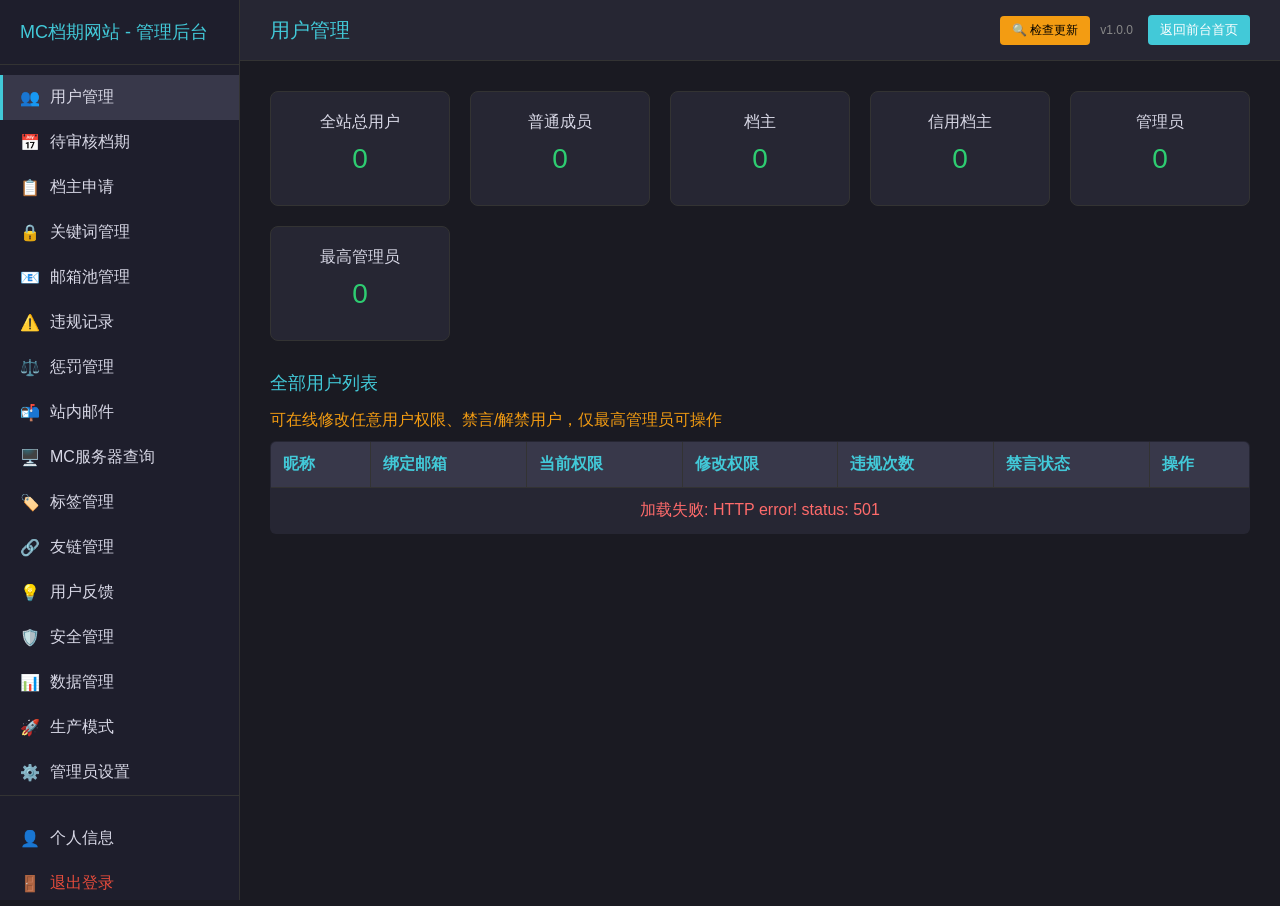
==== templates/admin.html @ 5138253c "fix: 在confirm之前构建FormData避免文件丢失" ====
<!DOCTYPE html>
<html lang="zh-CN">
<head>
    <meta charset="UTF-8">
    <title>网站管理后台</title>
    <meta name="viewport" content="width=device-width, initial-scale=1.0">
    <style>
        :root {
            --bg-primary: #1A1A22;
            --bg-secondary: #1E1E2C;
            --bg-card: #262633;
            --bg-tertiary: #38384A;
            --text-primary: #D8D8E6;
            --text-secondary: #888;
            --accent: #42C9D8;
            --border: #333;
            --border-light: #444;
            --success: #2ECC71;
            --danger: #e74c3c;
            --warning: #f39c12;
        }
        
        *{margin:0;padding:0;box-sizing:border-box;font-family:"Microsoft YaHei",sans-serif}
        body{background:var(--bg-primary);color:var(--text-primary);display:flex;height:100vh;overflow:hidden}
        
        body.light-mode {
            --bg-primary: #F8FAFC;
            --bg-secondary: #FFFFFF;
            --bg-card: #FFFFFF;
            --bg-tertiary: #F1F5F9;
            --text-primary: #1E293B;
            --text-secondary: #64748B;
            --accent: #3B82F6;
            --border: #E2E8F0;
            --border-light: #CBD5E1;
            --success: #22C55E;
            --danger: #EF4444;
            --warning: #F59E0B;
        }
        
        /* 左侧导航栏 */
        .sidebar{
            width:240px;
            background:var(--bg-secondary);
            padding:20px 0;
            display:flex;
            flex-direction:column;
            border-right:1px solid var(--border);
        }
        .sidebar-title{
            font-size:18px;color:var(--accent);padding:0 20px 20px;border-bottom:1px solid var(--border);margin-bottom:10px
        }
        .nav-item{
            padding:12px 20px;
            cursor:pointer;
            display:flex;
            align-items:center;
            gap:10px;
            transition:background 0.3s;
            color:var(--text-primary)
        }
        .nav-item:hover{background:var(--bg-tertiary)}
        .nav-item.active{background:var(--bg-tertiary);border-left:3px solid var(--accent);padding-left:17px}
        .nav-icon{width:20px;text-align:center;font-size:16px}
        
        /* 右侧内容区 */
        .main-content{flex:1;display:flex;flex-direction:column;overflow:hidden}
        .header{
            padding:15px 30px;
            background:var(--bg-card);
            display:flex;
            justify-content:space-between;
            align-items:center;
            border-bottom:1px solid var(--border)
        }
        .header-title{font-size:20px;color:var(--accent)}
        .back-btn{background:var(--accent);border:none;padding:6px 12px;border-radius:4px;color:#fff;cursor:pointer}
        
        /* 内容区域 */
        .content-area{flex:1;padding:30px;overflow-y:auto}
        
        /* 统计卡片 */
        .stat-box{display:flex;gap:20px;margin-bottom:30px;flex-wrap:wrap}
        .stat-card{background:var(--bg-card);padding:20px;border-radius:8px;min-width:180px;text-align:center;border:1px solid var(--border)}
        .stat-num{font-size:28px;color:var(--success);margin:10px 0}
        .stat-desc{font-size:14px;color:var(--text-secondary)}
        
        /* 通用样式 */
        .section{display:none;margin-bottom:40px}
        .section.active{display:block}
        .list-title{font-size:18px;margin-bottom:15px;color:var(--accent)}
        table{width:100%;border-collapse:collapse;background:var(--bg-card);border-radius:6px;overflow:hidden;border:1px solid var(--border)}
        th,td{border:1px solid var(--border);padding:12px;text-align:left}
        th{background:var(--bg-tertiary);color:var(--accent)}
        td{color:var(--text-primary)}
        select{background:var(--bg-tertiary);color:var(--text-primary);border:1px solid var(--border);padding:4px;border-radius:3px}
        .tip{color:var(--warning);margin:10px 0}
        
        /* 按钮样式 */
        .btn-delete{background:var(--danger);border:none;color:#fff;padding:5px 10px;border-radius:4px;cursor:pointer;margin-left:5px}
        .btn-edit-pwd{background:#3B82F6;border:none;color:#fff;padding:5px 10px;border-radius:4px;cursor:pointer;margin-left:5px}
        .btn-approve{background:var(--success);border:none;color:#fff;padding:5px 10px;border-radius:4px;cursor:pointer;margin-left:5px}
        .btn-reject{background:var(--danger);border:none;color:#fff;padding:5px 10px;border-radius:4px;cursor:pointer;margin-left:5px}
        
        /* 模态框 */
        .modal{display:none;position:fixed;top:0;left:0;width:100%;height:100%;background:rgba(0,0,0,0.5);justify-content:center;align-items:center;z-index:1000;overflow-y:auto}
        .modal-content{background:var(--bg-card);padding:25px;border-radius:8px;min-width:350px;max-height:85vh;overflow-y:auto;position:relative;border:1px solid var(--border);margin:auto}
        .modal-close-btn{position:absolute;top:10px;right:15px;background:none;border:none;color:var(--text-secondary);font-size:24px;cursor:pointer;line-height:1;padding:0;width:30px;height:30px;display:flex;align-items:center;justify-content:center}
        .modal-close-btn:hover{color:var(--text-primary)}
        .modal-title{font-size:18px;color:var(--accent);margin-bottom:15px}
        .modal-input{width:100%;padding:8px;margin:10px 0;background:var(--bg-tertiary);border:1px solid var(--border);border-radius:4px;color:var(--text-primary)}
        .modal-btns{display:flex;gap:10px;margin-top:15px;justify-content:flex-end}
        .modal-btn-ok{background:var(--accent);border:none;padding:8px 16px;border-radius:4px;cursor:pointer;color:#fff}
        .modal-btn-cancel{background:var(--bg-tertiary);border:none;padding:8px 16px;border-radius:4px;cursor:pointer;color:var(--text-primary)}
        
        /* 关键词搜索和分页 */
        .keyword-controls{display:flex;gap:10px;margin-bottom:15px;flex-wrap:wrap}
        .keyword-search{flex:1;min-width:200px;padding:8px;background:var(--bg-tertiary);border:1px solid var(--border);border-radius:4px;color:var(--text-primary)}
        .keyword-add{background:var(--success);border:none;padding:8px 20px;border-radius:4px;cursor:pointer;font-weight:bold;color:#fff}
        .keyword-import{background:#3498db;border:none;padding:8px 20px;border-radius:4px;cursor:pointer;font-weight:bold;color:#fff}
        .pagination{display:flex;gap:10px;margin-top:15px;justify-content:center;align-items:center}
        .page-btn{background:var(--bg-tertiary);border:1px solid var(--border);color:var(--text-primary);padding:5px 12px;border-radius:4px;cursor:pointer}
        .page-btn:hover{background:var(--border-light)}
        .page-btn.active{background:var(--accent);color:#fff}
        .page-btn:disabled{opacity:0.5;cursor:not-allowed}
        
        /* 管理员设置 */
        .config-form{display:flex;flex-direction:column;gap:15px;max-width:500px}
        .config-form label{color:var(--text-secondary)}
        .config-form input{padding:8px;background:var(--bg-tertiary);border:1px solid var(--border);border-radius:4px;color:var(--text-primary)}
        .config-btns{display:flex;gap:10px;margin-top:10px}
        .config-btns button{background:var(--accent);border:none;padding:10px 25px;border-radius:4px;cursor:pointer;font-weight:bold;color:#fff}
        .config-btns button:last-child{background:var(--bg-tertiary);color:var(--text-primary)}
        
        /* 开关样式 */
        .switch{position:relative;display:inline-block;width:50px;height:26px}
        .switch input{opacity:0;width:0;height:0}
        .switch-slider{position:absolute;cursor:pointer;top:0;left:0;right:0;bottom:0;background:#666;border-radius:26px;transition:.3s}
        .switch-slider:before{position:absolute;content:"";height:20px;width:20px;left:3px;bottom:3px;background:#fff;border-radius:50%;transition:.3s}
        .switch input:checked + .switch-slider{background:#42C9D8}
        .switch input:checked + .switch-slider:before{transform:translateX(24px)}
        
        /* 邮箱池管理 */
        .email-controls{margin-bottom:15px}
        .email-add{background:#2ECC71;border:none;padding:10px 25px;border-radius:4px;cursor:pointer;font-weight:bold}
        .test-section{margin-top:20px;padding:15px;background:#2A2A3A;border-radius:6px}
        .test-section h4{margin-bottom:10px;color:#42C9D8}
        .test-controls{display:flex;gap:10px;flex-wrap:wrap;align-items:center}
        .test-controls input{flex:1;min-width:250px;padding:8px;background:#333;border:1px solid #555;border-radius:4px;color:#fff}
        .test-controls select{padding:8px;background:#333;border:1px solid #555;border-radius:4px;color:#fff}
        .test-controls button{background:#42C9D8;border:none;padding:8px 20px;border-radius:4px;cursor:pointer;font-weight:bold}
    </style>
</head>
<body>
    <!-- 左侧导航 -->
    <div class="sidebar">
        <div class="sidebar-title">MC档期网站 - 管理后台</div>
        
        <div class="nav-item active" data-section="users" onclick="showSection('users')">
            <span class="nav-icon">👥</span> 用户管理
        </div>
        
        <div class="nav-item" data-section="schedules" onclick="showSection('schedules')">
            <span class="nav-icon">📅</span> 待审核档期
        </div>
        
        <div class="nav-item" data-section="applications" onclick="showSection('applications')">
            <span class="nav-icon">📋</span> 档主申请
        </div>
        
        <div class="nav-item" data-section="keywords" onclick="showSection('keywords')">
            <span class="nav-icon">🔒</span> 关键词管理
        </div>
        
        <div class="nav-item" data-section="email" onclick="showSection('email')">
            <span class="nav-icon">📧</span> 邮箱池管理
        </div>
        
        <div class="nav-item" data-section="violations" onclick="showSection('violations')">
            <span class="nav-icon">⚠️</span> 违规记录
        </div>
        
        <div class="nav-item" data-section="penalties" onclick="showSection('penalties')">
            <span class="nav-icon">⚖️</span> 惩罚管理
        </div>
        
        <div class="nav-item" data-section="inbox" onclick="showSection('inbox')">
            <span class="nav-icon">📬</span> 站内邮件
        </div>
        
        <div class="nav-item" data-section="mcserver" onclick="showSection('mcserver')">
            <span class="nav-icon">🖥️</span> MC服务器查询
        </div>
        
        <div class="nav-item" data-section="tags" onclick="showSection('tags')">
            <span class="nav-icon">🏷️</span> 标签管理
        </div>
        
        <div class="nav-item" data-section="friendLinks" onclick="showSection('friendLinks')">
            <span class="nav-icon">🔗</span> 友链管理
        </div>
        
        <div class="nav-item" data-section="feedback" onclick="showSection('feedback')">
            <span class="nav-icon">💡</span> 用户反馈
        </div>
        
        <div class="nav-item" data-section="security" onclick="showSection('security')">
            <span class="nav-icon">🛡️</span> 安全管理
        </div>
        
        <div class="nav-item" data-section="data" onclick="showSection('data')">
            <span class="nav-icon">📊</span> 数据管理
        </div>
        
        <div class="nav-item" data-section="production" onclick="showSection('production')">
            <span class="nav-icon">🚀</span> 生产模式
        </div>
        
        <div class="nav-item" data-section="settings" onclick="showSection('settings')">
            <span class="nav-icon">⚙️</span> 管理员设置
        </div>
        
        <div style="margin-top:auto;padding-top:20px;border-top:1px solid #333;">
            <div class="nav-item" data-section="profile" onclick="showSection('profile')">
                <span class="nav-icon">👤</span> 个人信息
            </div>
            <div class="nav-item" onclick="logout()" style="color:#E74C3C;">
                <span class="nav-icon">🚪</span> 退出登录
            </div>
        </div>
    </div>
    
    <!-- 右侧内容 -->
    <div class="main-content">
        <div class="header">
            <div class="header-title" id="sectionTitle">用户管理</div>
            <div style="display:flex;align-items:center;gap:15px;">
                <!-- 更新检查 -->
                <div style="display:flex;align-items:center;gap:10px;">
                    <button onclick="checkUpdate()" id="checkUpdateBtn" style="background:#F39C12;color:#000;border:none;padding:6px 12px;border-radius:4px;cursor:pointer;font-size:12px;">🔍 检查更新</button>
                    <span id="versionInfo" style="font-size:12px;color:#888;">v1.0.0</span>
                    <span id="updateBadge" style="display:none;background:#E74C3C;color:#fff;padding:2px 6px;border-radius:4px;font-size:11px;">有更新</span>
                </div>
                <button class="back-btn" onclick="window.open('/','_self')">返回前台首页</button>
            </div>
        </div>
        
        <div class="content-area">
            <!-- 用户管理 -->
            <div class="section active" id="section-users">
                <div class="stat-box">
                    <div class="stat-card">
                        <div>全站总用户</div>
                        <div class="stat-num" id="totalUser">0</div>
                    </div>
                    <div class="stat-card">
                        <div>普通成员</div>
                        <div class="stat-num" id="normalUser">0</div>
                    </div>
                    <div class="stat-card">
                        <div>档主</div>
                        <div class="stat-num" id="opUser">0</div>
                    </div>
                    <div class="stat-card">
                        <div>信用档主</div>
                        <div class="stat-num" id="trustedOpUser">0</div>
                    </div>
                    <div class="stat-card">
                        <div>管理员</div>
                        <div class="stat-num" id="adminUser">0</div>
                    </div>
                    <div class="stat-card">
                        <div>最高管理员</div>
                        <div class="stat-num" id="superAdminUser">0</div>
                    </div>
                </div>
                
                <div class="list-title">全部用户列表</div>
                <p class="tip">可在线修改任意用户权限、禁言/解禁用户，仅最高管理员可操作</p>
                <table>
                    <thead>
                        <tr>
                            <th>昵称</th>
                            <th>绑定邮箱</th>
                            <th>当前权限</th>
                            <th>修改权限</th>
                            <th>违规次数</th>
                            <th>禁言状态</th>
                            <th>操作</th>
                        </tr>
                    </thead>
                    <tbody id="userTableBody">
                        <tr><td colspan="7" style="text-align:center">加载中...</td></tr>
                    </tbody>
                </table>
            </div>
            
            <!-- 待审核档期 -->
            <div class="section" id="section-schedules">
                <div class="list-title">待审核档期</div>
                <p class="tip">审核档主提交的档期，批准后显示在首页</p>
                <table>
                    <thead>
                        <tr>
                            <th>日期</th>
                            <th>时间</th>
                            <th>服务器</th>
                            <th>IP</th>
                            <th>联系方式</th>
                            <th>创建者</th>
                            <th>操作</th>
                        </tr>
                    </thead>
                    <tbody id="pendingTableBody">
                        <tr><td colspan="7" style="text-align:center">加载中...</td></tr>
                    </tbody>
                </table>
            </div>
            
            <!-- 档主申请 -->
            <div class="section" id="section-applications">
                <div class="list-title">待审核档主申请</div>
                <p class="tip">审核玩家成为档主的申请，批准后获得新增档期权限</p>
                <table>
                    <thead>
                        <tr>
                            <th>玩家ID</th>
                            <th>服务器IP</th>
                            <th>QQ群</th>
                            <th>申请时间</th>
                            <th>操作</th>
                        </tr>
                    </thead>
                    <tbody id="pendingOpApplicationsBody">
                        <tr><td colspan="5" style="text-align:center">加载中...</td></tr>
                    </tbody>
                </table>
            </div>
            
            <!-- 关键词管理 -->
            <div class="section" id="section-keywords">
                <div class="list-title">关键词管理</div>
                <p class="tip">管理评论区敏感词。添加后，包含敏感词的评论将被禁止发布。</p>
                <div class="keyword-controls">
                    <input type="text" id="keywordSearch" placeholder="搜索关键词..." class="keyword-search" oninput="filterKeywords()">
                    <input type="text" id="newKeyword" placeholder="输入新关键词" style="padding:8px;background:#333;border:1px solid #555;border-radius:4px;color:#fff">
                    <button onclick="addKeyword()" class="keyword-add">添加关键词</button>
                    <button onclick="openImportModal()" class="keyword-import">导入TXT</button>
                </div>
                <table>
                    <thead>
                        <tr>
                            <th>ID</th>
                            <th>关键词</th>
                            <th>操作</th>
                        </tr>
                    </thead>
                    <tbody id="keywordTableBody">
                        <tr><td colspan="3" style="text-align:center">加载中...</td></tr>
                    </tbody>
                </table>
                <div class="pagination" id="keywordPagination"></div>
            </div>
            
            <!-- 邮箱池管理 -->
            <div class="section" id="section-email">
                <div class="list-title">邮箱池管理</div>
                <p class="tip">管理邮件发送邮箱，查看发送统计，测试邮箱功能。修改配置后需要重启服务器生效！</p>
                
                <div class="email-controls">
                    <button onclick="openAddEmailModal()" class="email-add">+ 添加新邮箱</button>
                </div>
                
                <table>
                    <thead>
                        <tr>
                            <th>排序</th>
                            <th>邮箱名称</th>
                            <th>邮箱地址</th>
                            <th>SMTP服务器</th>
                            <th>每日限制</th>
                            <th>今日已发送</th>
                            <th>操作</th>
                        </tr>
                    </thead>
                    <tbody id="emailPoolBody">
                        <tr><td colspan="7" style="text-align:center">加载中...</td></tr>
                    </tbody>
                </table>
                
                <div class="test-section">
                    <h4>发送测试邮件</h4>
                    <div class="test-controls">
                        <input type="email" id="testEmail" placeholder="请输入接收测试邮件的邮箱">
                        <select id="testEmailIndex">
                            <option value="0">主邮箱</option>
                            <option value="1">副邮箱</option>
                        </select>
                        <button onclick="sendTestEmail()">发送测试</button>
                    </div>
                    <p id="testEmailResult" style="margin-top:10px;font-size:14px;"></p>
                </div>
            </div>
            
            <!-- 站内邮件管理 -->
            <div class="section" id="section-inbox">
                <div class="list-title">📬 站内邮件管理</div>
                <p class="tip">发送站内邮件通知给用户（不消耗站外邮箱额度）</p>
                
                <div style="background:var(--bg-card);padding:25px;border-radius:12px;margin-bottom:25px;">
                    <h4 style="color:var(--accent);margin-bottom:20px;font-size:16px;">发送站内邮件</h4>
                    <div class="form-group" style="margin-bottom:18px;">
                        <label style="margin-bottom:8px;display:block;">目标邮箱</label>
                        <input type="email" id="inboxTargetEmail" placeholder="输入用户注册邮箱" style="width:100%;padding:12px;background:var(--bg-tertiary);border:1px solid var(--border);color:var(--text-primary);border-radius:8px;font-size:14px;">
                    </div>
                    <div class="form-group" style="margin-bottom:18px;">
                        <label style="margin-bottom:8px;display:block;">邮件类型</label>
                        <select id="inboxMsgType" style="width:100%;padding:12px;background:var(--bg-tertiary);border:1px solid var(--border);color:var(--text-primary);border-radius:8px;font-size:14px;">
                            <option value="system">系统通知</option>
                            <option value="notice">公告</option>
                            <option value="warning">警告</option>
                            <option value="mute">禁言通知</option>
                            <option value="unmute">解除禁言</option>
                        </select>
                    </div>
                    <div class="form-group" style="margin-bottom:18px;">
                        <label style="margin-bottom:8px;display:block;">邮件标题</label>
                        <input type="text" id="inboxTitle" placeholder="输入邮件标题" style="width:100%;padding:12px;background:var(--bg-tertiary);border:1px solid var(--border);color:var(--text-primary);border-radius:8px;font-size:14px;">
                    </div>
                    <div class="form-group" style="margin-bottom:20px;">
                        <label style="margin-bottom:8px;display:block;">邮件内容</label>
                        <textarea id="inboxContent" rows="6" placeholder="输入邮件内容" style="width:100%;padding:12px;background:var(--bg-tertiary);border:1px solid var(--border);color:var(--text-primary);border-radius:8px;resize:vertical;font-size:14px;line-height:1.6;"></textarea>
                    </div>
                    <button onclick="sendInboxMessage()" style="background:#9B59B6;border:none;padding:12px 30px;border-radius:8px;color:#fff;cursor:pointer;font-weight:500;font-size:14px;transition:all 0.2s;">发送站内邮件</button>
                    <p id="inboxResult" style="margin-top:15px;font-size:14px;"></p>
                </div>
                
                <div style="background:var(--bg-card);padding:25px;border-radius:12px;">
                    <h4 style="color:var(--accent);margin-bottom:20px;font-size:16px;">广播发送</h4>
                    <p class="tip" style="margin-bottom:20px;">向所有用户或指定角色发送站内邮件</p>
                    <div class="form-group" style="margin-bottom:18px;">
                        <label style="margin-bottom:8px;display:block;">目标群体</label>
                        <select id="inboxBroadcastRole" style="width:100%;padding:12px;background:var(--bg-tertiary);border:1px solid var(--border);color:var(--text-primary);border-radius:8px;font-size:14px;">
                            <option value="">全部用户</option>
                            <option value="0">普通成员</option>
                            <option value="1">档主</option>
                            <option value="2">信用档主</option>
                            <option value="3">管理员</option>
                        </select>
                    </div>
                    <div class="form-group" style="margin-bottom:18px;">
                        <label style="margin-bottom:8px;display:block;">广播标题</label>
                        <input type="text" id="inboxBroadcastTitle" placeholder="输入广播标题" style="width:100%;padding:12px;background:var(--bg-tertiary);border:1px solid var(--border);color:var(--text-primary);border-radius:8px;font-size:14px;">
                    </div>
                    <div class="form-group" style="margin-bottom:20px;">
                        <label style="margin-bottom:8px;display:block;">广播内容</label>
                        <textarea id="inboxBroadcastContent" rows="5" placeholder="输入广播内容" style="width:100%;padding:12px;background:var(--bg-tertiary);border:1px solid var(--border);color:var(--text-primary);border-radius:8px;resize:vertical;font-size:14px;line-height:1.6;"></textarea>
                    </div>
                    <button onclick="broadcastInboxMessage()" style="background:#9B59B6;border:none;padding:12px 30px;border-radius:8px;color:#fff;cursor:pointer;font-weight:500;font-size:14px;transition:all 0.2s;">发送广播</button>
                    <p id="inboxBroadcastResult" style="margin-top:15px;font-size:14px;"></p>
                </div>
            </div>
            
            <!-- MC服务器状态查询 -->
            <div class="section" id="section-mcserver">
                <div class="list-title">🖥️ MC服务器状态查询</div>
                <p class="tip">查询MC服务器在线状态（管理员专用）</p>
                
                <div style="background:var(--bg-card);padding:25px;border-radius:12px;margin-bottom:20px;">
                    <div class="form-group" style="margin-bottom:18px;">
                        <label style="margin-bottom:8px;display:block;">服务器地址</label>
                        <input type="text" id="mcServerHost" placeholder="输入服务器IP或域名（支持带端口格式）" style="width:100%;padding:12px;background:var(--bg-tertiary);border:1px solid var(--border);color:var(--text-primary);border-radius:8px;font-size:14px;">
                    </div>
                    <div style="display:flex;gap:15px;margin-top:20px;">
                        <button onclick="checkMcServerStatus()" style="background:#3498DB;border:none;padding:12px 25px;border-radius:8px;color:#fff;cursor:pointer;font-weight:500;font-size:14px;transition:all 0.2s;">查询状态</button>
                        <button onclick="checkMcServerPlayers()" style="background:#9B59B6;border:none;padding:12px 25px;border-radius:8px;color:#fff;cursor:pointer;font-weight:500;font-size:14px;transition:all 0.2s;">查看在线玩家</button>
                    </div>
                    <div id="mcServerResult" style="margin-top:20px;font-size:14px;padding:15px;background:var(--bg-tertiary);border-radius:8px;min-height:80px;"></div>
                </div>
            </div>
            
            <!-- 用户反馈管理 -->
            <div class="section" id="section-feedback">
                <div class="list-title">💡 用户反馈管理</div>
                <p class="tip">查看和处理用户提交的反馈信息</p>
                
                <div class="keyword-controls">
                    <button onclick="loadFeedbackList()" style="background:#42C9D8;border:none;padding:8px 20px;border-radius:4px;">刷新列表</button>
                </div>
                
                <table>
                    <thead>
                        <tr>
                            <th>ID</th>
                            <th>用户昵称</th>
                            <th>反馈类型</th>
                            <th>内容摘要</th>
                            <th>状态</th>
                            <th>提交时间</th>
                            <th>操作</th>
                        </tr>
                    </thead>
                    <tbody id="feedbackTableBody">
                        <tr><td colspan="7" style="text-align:center">加载中...</td></tr>
                    </tbody>
                </table>
                
                <!-- 反馈详情弹窗 -->
                <div class="modal" id="feedbackDetailModal">
                    <div class="modal-content" style="max-width:500px;">
                        <button class="modal-close-btn" onclick="closeModal('feedbackDetailModal')">&times;</button>
                        <h3>反馈详情</h3>
                        <div id="feedbackDetailContent"></div>
                    </div>
                </div>
            </div>
            
            <!-- 数据管理 -->
            <div class="section" id="section-data">
                <!-- 数据库备份 -->
                <div style="margin-bottom:40px;">
                    <div class="list-title">🗄️ 数据库备份</div>
                    <p class="tip">定期备份数据库，防止数据丢失。恢复操作需要最高管理员权限。</p>
                    
                    <div style="background:#2a2a2a;border-radius:8px;padding:20px;margin-bottom:20px;">
                        <div style="display:flex;gap:12px;margin-bottom:20px;">
                            <button onclick="doBackup()" style="background:#2ECC71;color:#000;border:none;padding:10px 24px;border-radius:4px;cursor:pointer;font-size:14px;">📦 一键备份</button>
                            <button onclick="refreshBackupList()" style="background:#42C9D8;border:none;padding:10px 24px;border-radius:4px;cursor:pointer;">🔄 刷新列表</button>
                        </div>
                        
                        <div id="backupMsg" style="margin-bottom:15px;padding:10px;border-radius:4px;display:none;"></div>
                        
                        <table>
                            <thead>
                                <tr>
                                    <th>文件名</th>
                                    <th>大小</th>
                                    <th>创建时间</th>
                                    <th>操作</th>
                                </tr>
                            </thead>
                            <tbody id="backupTableBody">
                                <tr><td colspan="4" style="text-align:center">加载中...</td></tr>
                            </tbody>
                        </table>
                    </div>
                </div>
                
                <!-- 数据导出 -->
                <div style="margin-bottom:40px;">
                    <div class="list-title">📤 数据导出</div>
                    <p class="tip">导出用户或档期数据为CSV格式，便于数据分析和备份。</p>
                    
                    <div style="background:#2a2a2a;border-radius:8px;padding:20px;">
                        <div style="display:flex;gap:12px;">
                            <button onclick="exportUsers()" style="background:#3498DB;color:#fff;border:none;padding:10px 24px;border-radius:4px;cursor:pointer;font-size:14px;">👥 导出用户数据</button>
                            <button onclick="exportSchedules()" style="background:#9B59B6;color:#fff;border:none;padding:10px 24px;border-radius:4px;cursor:pointer;font-size:14px;">📅 导出档期数据</button>
                        </div>
                    </div>
                </div>
                
                <!-- 统计图表 -->
                <div>
                    <div class="list-title">📊 统计数据</div>
                    <p class="tip">可视化展示网站运营数据</p>
                    
                    <!-- 统计卡片 -->
                    <div style="display:grid;grid-template-columns:repeat(auto-fit, minmax(200px, 1fr));gap:15px;margin-bottom:30px;">
                        <div style="background:#2a2a2a;border-radius:8px;padding:20px;text-align:center;">
                            <div style="font-size:32px;font-weight:bold;color:#42C9D8;" id="statUsers">-</div>
                            <div style="color:#888;font-size:13px;">总用户数</div>
                        </div>
                        <div style="background:#2a2a2a;border-radius:8px;padding:20px;text-align:center;">
                            <div style="font-size:32px;font-weight:bold;color:#9B59B6;" id="statOps">-</div>
                            <div style="color:#888;font-size:13px;">档主数</div>
                        </div>
                        <div style="background:#2a2a2a;border-radius:8px;padding:20px;text-align:center;">
                            <div style="font-size:32px;font-weight:bold;color:#2ECC71;" id="statSchedules">-</div>
                            <div style="color:#888;font-size:13px;">总档期数</div>
                        </div>
                        <div style="background:#2a2a2a;border-radius:8px;padding:20px;text-align:center;">
                            <div style="font-size:32px;font-weight:bold;color:#F39C12;" id="statReservations">-</div>
                            <div style="color:#888;font-size:13px;">总预约数</div>
                        </div>
                    </div>
                    
                    <!-- 用户增长图表 -->
                    <div style="background:#2a2a2a;border-radius:8px;padding:20px;margin-bottom:20px;">
                        <h4 style="color:#42C9D8;margin-bottom:15px;">📈 用户增长趋势（近30天）</h4>
                        <div id="userGrowthChart" style="height:200px;"></div>
                    </div>
                    
                    <!-- 档期分布 -->
                    <div style="background:#2a2a2a;border-radius:8px;padding:20px;">
                        <h4 style="color:#42C9D8;margin-bottom:15px;">📅 档期状态分布</h4>
                        <div id="scheduleStatusChart" style="display:flex;gap:10px;flex-wrap:wrap;"></div>
                    </div>
                </div>
            </div>
            
            <div class="section" id="section-settings">
                <div class="list-title">网站信息设置</div>
                <p class="tip">设置网站标题、公告和页脚信息，修改后前台将实时更新显示。</p>
                
                <div class="config-form">
                    <label>网站标题：</label>
                    <input type="text" id="siteTitleInput" placeholder="请输入网站标题">
                    
                    <label>网站公告：</label>
                    <input type="text" id="siteAnnouncementInput" placeholder="请输入网站公告">
                    
                    <label>页脚信息：</label>
                    <input type="text" id="footerTextInput" placeholder="请输入页脚信息">
                    
                    <div class="config-btns">
                        <button onclick="saveSiteConfig()">保存设置</button>
                        <button onclick="loadSiteConfig()">重新加载</button>
                    </div>
                    <p id="siteConfigResult" style="font-size:14px;"></p>
                </div>
                
                <hr style="border:none;border-top:1px solid #444;margin:30px 0">
                
                <div class="list-title">前台显示设置</div>
                <p class="tip">控制前台页面是否显示注册人数统计面板。关闭后前台左侧将不显示统计信息。</p>
                
                <div class="config-form">
                    <div style="display:flex;align-items:center;gap:15px;margin-bottom:15px">
                        <label style="margin:0;font-size:14px">显示注册人数统计：</label>
                        <label class="switch">
                            <input type="checkbox" id="showUserCountSwitch" onchange="toggleUserCount()">
                            <span class="switch-slider"></span>
                        </label>
                        <span id="userCountSwitchLabel" style="font-size:14px;color:#888">已关闭</span>
                    </div>
                    <div style="display:flex;align-items:center;gap:15px;margin-bottom:15px">
                        <label style="margin:0;font-size:14px">显示预约排行榜：</label>
                        <label class="switch">
                            <input type="checkbox" id="showRankingSwitch" onchange="toggleRanking()">
                            <span class="switch-slider"></span>
                        </label>
                        <span id="rankingSwitchLabel" style="font-size:14px;color:#888">已关闭</span>
                    </div>
                    <div style="display:flex;align-items:center;gap:15px;margin-bottom:15px">
                        <label style="margin:0;font-size:14px">显示友链：</label>
                        <label class="switch">
                            <input type="checkbox" id="showFriendLinksSwitch" onchange="toggleFriendLinks()">
                            <span class="switch-slider"></span>
                        </label>
                        <span id="friendLinksSwitchLabel" style="font-size:14px;color:#888">已关闭</span>
                    </div>
                    
                    <hr style="border:none;border-top:1px solid #444;margin:25px 0">
                    
                    <div class="list-title" style="margin-bottom:10px">网站维护模式</div>
                    <p class="tip">开启后，普通用户访问网站将看到维护提示，仅管理员可正常访问。</p>
                    <div style="display:flex;align-items:center;gap:15px;margin-bottom:15px">
                        <label style="margin:0;font-size:14px">开启维护模式：</label>
                        <label class="switch">
                            <input type="checkbox" id="maintenanceModeSwitch" onchange="toggleMaintenanceMode()">
                            <span class="switch-slider"></span>
                        </label>
                        <span id="maintenanceModeLabel" style="font-size:14px;color:#888">已关闭</span>
                    </div>
                    <div style="margin-bottom:15px">
                        <label style="margin:0;font-size:14px;display:block;margin-bottom:8px">维护提示信息：</label>
                        <input type="text" id="maintenanceMessageInput" placeholder="请输入维护提示信息" style="width:100%;padding:8px;background:var(--bg-tertiary);border:1px solid var(--border);border-radius:4px;color:var(--text-primary)">
                    </div>
                    <button onclick="saveMaintenanceMode()" style="background:#2ECC71;border:none;padding:8px 20px;border-radius:4px;color:#fff;cursor:pointer">保存维护设置</button>
                    <p id="maintenanceConfigResult" style="font-size:14px;color:#2ECC71;margin-top:10px"></p>
                </div>
            </div>
            
            <!-- 生产模式设置 -->
            <div class="section" id="section-production">
                <div class="list-title">🚀 生产模式设置</div>
                <p class="tip">开启生产模式后，网站将以生产环境配置运行（需要重启服务器生效）</p>
                <div style="background:var(--bg-card);padding:20px;border-radius:8px;margin-bottom:20px;">
                    <div style="display:flex;align-items:center;gap:15px;margin-bottom:15px">
                        <label style="margin:0;font-size:14px">当前模式：</label>
                        <span id="productionModeLabel" style="font-size:14px;color:#888;font-weight:bold;">加载中...</span>
                    </div>
                    <div style="display:flex;align-items:center;gap:15px;margin-bottom:15px">
                        <label style="margin:0;font-size:14px">启用生产模式：</label>
                        <label class="switch">
                            <input type="checkbox" id="productionModeSwitch" onchange="toggleProductionMode()">
                            <span class="switch-slider"></span>
                        </label>
                        <span id="productionModeStatusLabel" style="font-size:14px;color:#888">已关闭</span>
                    </div>
                    <div style="background:#2a2a4a;padding:12px;border-radius:4px;border-left:3px solid #F39C12;">
                        <p style="margin:0;font-size:13px;color:#ccc;">⚠️ <strong>生产模式说明：</strong></p>
                        <ul style="margin:8px 0 0 20px;font-size:12px;color:#888;">
                            <li>启用HTTPS安全Cookie</li>
                            <li>配置CORS域名白名单</li>
                            <li>启用更严格的错误处理</li>
                            <li>禁用调试信息显示</li>
                        </ul>
                    </div>
                </div>
                <button onclick="saveProductionMode()" style="background:#E74C3C;border:none;padding:8px 20px;border-radius:4px;color:#fff;cursor:pointer">💾 保存并重启服务器</button>
                <p id="productionModeResult" style="font-size:14px;color:#2ECC71;margin-top:10px"></p>
            </div>
            
            <!-- 违规记录 -->
            <div class="section" id="section-violations">
                <div class="list-title">⚠️ 违规记录</div>
                <p class="tip">查看用户违规历史，第一次违规会提醒，第二次警告，第三次及以上会通知管理员</p>
                <div class="keyword-controls" style="margin-bottom:20px;">
                    <input type="text" id="violationUserSearch" placeholder="按用户名筛选..." style="flex:1;padding:10px;border-radius:8px;border:1px solid var(--border);background:var(--bg-tertiary);color:var(--text-primary);font-size:14px;">
                    <button onclick="loadViolations()" style="background:#42C9D8;border:none;padding:10px 20px;border-radius:8px;color:#111;font-weight:500;font-size:14px;">刷新</button>
                    <button onclick="batchDeleteViolations()" style="background:#e74c3c;border:none;padding:10px 20px;border-radius:8px;color:#fff;font-weight:500;font-size:14px;">批量删除</button>
                </div>
                <table style="background:var(--bg-card);border-radius:12px;overflow:hidden;">
                    <thead style="background:#2a2a4a;">
                        <tr>
                            <th style="padding:14px 12px;"><input type="checkbox" id="selectAllViolations" onchange="toggleAllViolations(this)"></th>
                            <th style="padding:14px 12px;">ID</th>
                            <th style="padding:14px 12px;">用户</th>
                            <th style="padding:14px 12px;">违规内容</th>
                            <th style="padding:14px 12px;">违规类型</th>
                            <th style="padding:14px 12px;">违规等级</th>
                            <th style="padding:14px 12px;">采取措施</th>
                            <th style="padding:14px 12px;">创建时间</th>
                            <th style="padding:14px 12px;">操作</th>
                        </tr>
                    </thead>
                    <tbody id="violationsTableBody">
                        <tr><td colspan="9" style="text-align:center;padding:30px;color:#888;">加载中...</td></tr>
                    </tbody>
                </table>
            </div>
            
            <!-- 惩罚管理 -->
            <div class="section" id="section-penalties">
                <div class="list-title">⚖️ 惩罚管理</div>
                <p class="tip">管理和查看对用户的惩罚，可以解除活跃的惩罚</p>
                <div class="keyword-controls" style="margin-bottom:20px;">
                    <label style="color:#ccc;font-size:14px;">
                        <input type="checkbox" id="showActivePenalties" onchange="loadPenalties()"> 只显示活跃惩罚
                    </label>
                    <button onclick="batchDeletePenalties()" style="background:#e74c3c;border:none;padding:10px 20px;border-radius:8px;color:#fff;font-weight:500;font-size:14px;">批量删除</button>
                </div>
                <table style="background:var(--bg-card);border-radius:12px;overflow:hidden;">
                    <thead style="background:#2a2a4a;">
                        <tr>
                            <th style="padding:14px 12px;"><input type="checkbox" id="selectAllPenalties" onchange="toggleAllPenalties(this)"></th>
                            <th style="padding:14px 12px;">ID</th>
                            <th style="padding:14px 12px;">用户</th>
                            <th style="padding:14px 12px;">来源</th>
                            <th style="padding:14px 12px;">惩罚类型</th>
                            <th style="padding:14px 12px;">原因</th>
                            <th style="padding:14px 12px;">操作人</th>
                            <th style="padding:14px 12px;">期限</th>
                            <th style="padding:14px 12px;">状态</th>
                            <th style="padding:14px 12px;">创建时间</th>
                            <th style="padding:14px 12px;">解除人</th>
                            <th style="padding:14px 12px;">解除时间</th>
                            <th style="padding:14px 12px;">操作</th>
                        </tr>
                    </thead>
                    <tbody id="penaltiesTableBody">
                        <tr><td colspan="13" style="text-align:center;padding:30px;color:#888;">加载中...</td></tr>
                    </tbody>
                </table>
            </div>
            
            <!-- 标签管理 -->
            <div class="section" id="section-tags">
                <div class="list-title">标签管理</div>
                <p class="tip">管理档期标签，档主在创建档期时可以选择标签来区分不同需求的人群</p>
                <div class="keyword-controls">
                    <button class="keyword-add" onclick="openTagModal()">+ 添加标签</button>
                </div>
                <table>
                    <thead>
                        <tr>
                            <th>ID</th>
                            <th>标签名称</th>
                            <th>颜色</th>
                            <th>描述</th>
                            <th>创建时间</th>
                            <th>操作</th>
                        </tr>
                    </thead>
                    <tbody id="tagsTableBody">
                        <tr><td colspan="6" style="text-align:center">加载中...</td></tr>
                    </tbody>
                </table>
            </div>
            
            <!-- 友链管理 -->
            <div class="section" id="section-friendLinks">
                <div class="list-title">友链管理</div>
                <p class="tip">管理网站底部显示的友链，支持B站、GitHub、Q群等链接，点击图标可快速添加</p>
                
                <div class="keyword-controls">
                    <button class="keyword-add" onclick="openFriendLinkModal()">+ 添加友链</button>
                    <button onclick="batchDeleteFriendLinks()" style="background:#e74c3c;border:none;padding:8px 20px;border-radius:4px;color:#fff;">批量删除</button>
                </div>
                <table>
                    <thead>
                        <tr>
                            <th><input type="checkbox" id="selectAllFriendLinks" onchange="toggleAllFriendLinks(this)"></th>
                            <th>ID</th>
                            <th>名称</th>
                            <th>链接</th>
                            <th>图标</th>
                            <th>描述</th>
                            <th>排序</th>
                            <th>状态</th>
                            <th>操作</th>
                        </tr>
                    </thead>
                    <tbody id="friendLinksTableBody">
                        <tr><td colspan="9" style="text-align:center">加载中...</td></tr>
                    </tbody>
                </table>
            </div>
            
            <!-- 安全管理 -->
            <div class="section" id="section-security">
                <!-- 操作日志 -->
                <div style="margin-bottom:40px;">
                    <div class="list-title">📋 操作日志</div>
                    <p class="tip">记录管理员的重要操作，便于审计和追溯</p>
                    <div class="keyword-controls" style="margin-bottom:20px;">
                        <input type="text" id="logSearchUid" placeholder="按用户ID筛选..." style="max-width:200px;padding:10px;border-radius:8px;border:1px solid var(--border);background:var(--bg-tertiary);color:var(--text-primary);font-size:14px;">
                        <input type="text" id="logSearchAction" placeholder="按操作类型筛选..." style="max-width:200px;padding:10px;border-radius:8px;border:1px solid var(--border);background:var(--bg-tertiary);color:var(--text-primary);font-size:14px;">
                        <button onclick="loadSecurityLogs()" style="background:#42C9D8;border:none;padding:10px 20px;border-radius:8px;color:#111;font-weight:500;font-size:14px;">刷新</button>
                    </div>
                    <table style="background:var(--bg-card);border-radius:12px;overflow:hidden;">
                        <thead style="background:#2a2a4a;">
                            <tr>
                                <th style="padding:14px 12px;">ID</th>
                                <th style="padding:14px 12px;">操作用户</th>
                                <th style="padding:14px 12px;">IP地址</th>
                                <th style="padding:14px 12px;">操作类型</th>
                                <th style="padding:14px 12px;">目标</th>
                                <th style="padding:14px 12px;">详情</th>
                                <th style="padding:14px 12px;">操作时间</th>
                            </tr>
                        </thead>
                        <tbody id="securityLogTableBody">
                            <tr><td colspan="7" style="text-align:center;padding:30px;color:#888;">加载中...</td></tr>
                        </tbody>
                    </table>
                    <div class="pagination" id="logPagination" style="margin-top:20px;"></div>
                </div>
                
                <!-- IP黑名单 -->
                <div style="margin-bottom:40px;">
                    <div class="list-title">🔒 IP黑名单</div>
                    <p class="tip">管理被限制访问的IP地址，可设置临时封禁或永久封禁</p>
                    <div class="keyword-controls" style="margin-bottom:20px;">
                        <button onclick="openAddBlacklistModal()" class="keyword-add" style="background:#9B59B6;border:none;padding:10px 20px;border-radius:8px;color:#fff;font-weight:500;font-size:14px;">+ 添加黑名单</button>
                    </div>
                    <table style="background:var(--bg-card);border-radius:12px;overflow:hidden;">
                        <thead style="background:#2a2a4a;">
                            <tr>
                                <th style="padding:14px 12px;">ID</th>
                                <th style="padding:14px 12px;">IP地址</th>
                                <th style="padding:14px 12px;">封禁原因</th>
                                <th style="padding:14px 12px;">封禁人</th>
                                <th style="padding:14px 12px;">封禁时间</th>
                                <th style="padding:14px 12px;">到期时间</th>
                                <th style="padding:14px 12px;">操作</th>
                            </tr>
                        </thead>
                        <tbody id="blacklistTableBody">
                            <tr><td colspan="7" style="text-align:center;padding:30px;color:#888;">加载中...</td></tr>
                        </tbody>
                    </table>
                </div>
                
                <!-- 登录尝试记录 -->
                <div>
                    <div class="list-title">🔑 登录尝试记录</div>
                    <p class="tip">记录所有登录尝试，包括成功和失败的尝试</p>
                    <table style="background:var(--bg-card);border-radius:12px;overflow:hidden;">
                        <thead style="background:#2a2a4a;">
                            <tr>
                                <th style="padding:14px 12px;">ID</th>
                                <th style="padding:14px 12px;">用户名</th>
                                <th style="padding:14px 12px;">IP地址</th>
                                <th style="padding:14px 12px;">尝试时间</th>
                                <th style="padding:14px 12px;">是否成功</th>
                                <th style="padding:14px 12px;">锁定截止</th>
                            </tr>
                        </thead>
                        <tbody id="loginAttemptsTableBody">
                            <tr><td colspan="6" style="text-align:center;padding:30px;color:#888;">加载中...</td></tr>
                        </tbody>
                    </table>
                    <div class="pagination" id="loginAttemptsPagination" style="margin-top:20px;"></div>
                </div>
            </div>
            
            <!-- 个人信息 -->
            <div class="section" id="section-profile">
                <div class="list-title">👤 个人信息</div>
                <p class="tip">查看和管理您的个人信息</p>
                
                <div style="max-width:500px;">
                    <div style="background:#2a2a2a;border-radius:8px;padding:20px;margin-bottom:20px;">
                        <div style="margin:12px 0;display:flex;align-items:center;justify-content:space-between;border-bottom:1px solid #444;padding-bottom:10px;">
                            <span style="color:#888;">用户ID</span>
                            <span style="color:#42C9D8;font-weight:bold;font-size:18px;" id="adminProfileUid">加载中...</span>
                        </div>
                        <div style="margin:12px 0;display:flex;align-items:center;justify-content:space-between;border-bottom:1px solid #444;padding-bottom:10px;">
                            <span style="color:#888;">昵称</span>
                            <div style="display:flex;align-items:center;gap:10px;">
                                <span style="color:#fff;font-weight:bold;" id="adminProfileNickname">加载中...</span>
                                <button onclick="showAdminEditNickname()" style="background:#42C9D8;border:none;padding:4px 12px;border-radius:4px;color:#111;font-size:12px;cursor:pointer;">修改</button>
                            </div>
                        </div>
                        <div style="margin:12px 0;display:flex;align-items:center;justify-content:space-between;">
                            <span style="color:#888;">邮箱</span>
                            <span style="color:#fff;" id="adminProfileEmail">加载中...</span>
                        </div>
                    </div>
                    
                    <!-- 修改昵称区域 -->
                    <div id="adminEditNicknameArea" style="display:none;background:#2a2a2a;border-radius:8px;padding:20px;margin-bottom:20px;">
                        <div style="margin-bottom:12px;">
                            <label style="color:#888;font-size:13px;">新昵称</label>
                            <input type="text" id="adminNewNickname" placeholder="输入新昵称（2-20字符）" style="width:100%;padding:10px;background:#333;border:1px solid #555;border-radius:4px;color:#fff;margin-top:6px;">
                        </div>
                        <div style="display:flex;gap:10px;">
                            <button onclick="saveAdminNickname()" style="flex:1;background:#42C9D8;border:none;padding:10px;border-radius:4px;color:#111;cursor:pointer;">保存</button>
                            <button onclick="hideAdminEditNickname()" style="flex:1;background:#666;border:none;padding:10px;border-radius:4px;color:#fff;cursor:pointer;">取消</button>
                        </div>
                    </div>
                    
                    <!-- 修改密码区域 -->
                    <div style="background:#2a2a2a;border-radius:8px;padding:20px;">
                        <h4 style="color:#42C9D8;margin:0 0 15px 0;">修改密码</h4>
                        <div style="margin-bottom:12px;">
                            <label style="color:#888;font-size:13px;">原密码</label>
                            <input type="password" id="adminOldPwd" placeholder="输入原密码" style="width:100%;padding:10px;background:#333;border:1px solid #555;border-radius:4px;color:#fff;margin-top:6px;">
                        </div>
                        <div style="margin-bottom:15px;">
                            <label style="color:#888;font-size:13px;">新密码</label>
                            <input type="password" id="adminNewPwd" placeholder="输入新密码（至少6位）" style="width:100%;padding:10px;background:#333;border:1px solid #555;border-radius:4px;color:#fff;margin-top:6px;">
                        </div>
                        <button onclick="changeAdminPassword()" style="background:#9B59B6;border:none;padding:10px 20px;border-radius:4px;color:#fff;cursor:pointer;">修改密码</button>
                    </div>
                </div>
                
                <div id="adminProfileMsg" style="margin-top:15px;padding:10px;border-radius:4px;display:none;"></div>
            </div>
        </div>
    </div>
    
    <!-- 友链编辑模态框 -->
    <div class="modal" id="friendLinkModal">
        <div class="modal-content">
            <button class="modal-close-btn" onclick="closeFriendLinkModal()">&times;</button>
            <div class="modal-title" id="friendLinkModalTitle">添加友链</div>
            <div style="display: flex; flex-direction: column; gap:12px;">
                <input type="hidden" id="friendLinkId">
                <input type="text" class="modal-input" id="friendLinkName" placeholder="友链名称（如：B站）">
                <input type="url" class="modal-input" id="friendLinkUrl" placeholder="友链链接（如：https://bilibili.com）">
                <!-- 预设图标快速选择 -->
                <div style="background:#2a2a2a;border-radius:6px;padding:10px;">
                    <div style="color:#888;font-size:11px;margin-bottom:8px;">快速选择图标：</div>
                    <div style="display:flex;gap:8px;flex-wrap:wrap;">
                        <img src="https://cdn.jsdelivr.net/npm/simple-icons@13.10.0/icons/bilibili.svg?width=28&color=%2300A1D6" style="width:28px;height:28px;cursor:pointer;border-radius:4px;padding:4px;background:#333;" onclick="selectPresetIcon('B站', 'https://bilibili.com', this.src)" title="B站" onerror="this.style.display='none'">
                        <img src="https://cdn.jsdelivr.net/npm/simple-icons@13.10.0/icons/github.svg?width=28&color=%23181717" style="width:28px;height:28px;cursor:pointer;border-radius:4px;padding:4px;background:#333;" onclick="selectPresetIcon('GitHub', 'https://github.com', this.src)" title="GitHub" onerror="this.style.display='none'">
                        <img src="https://cdn.jsdelivr.net/npm/simple-icons@13.10.0/icons/wechat.svg?width=28&color=%2307C160" style="width:28px;height:28px;cursor:pointer;border-radius:4px;padding:4px;background:#333;" onclick="selectPresetIcon('微信', '#', this.src)" title="微信" onerror="this.style.display='none'">
                        <img src="https://cdn.jsdelivr.net/npm/simple-icons@13.10.0/icons/tencentqq.svg?width=28&color=%2312B7F5" style="width:28px;height:28px;cursor:pointer;border-radius:4px;padding:4px;background:#333;" onclick="selectPresetIcon('QQ群', '#', this.src)" title="QQ群" onerror="this.style.display='none'">
                        <img src="https://cdn.jsdelivr.net/npm/@fortawesome/fontawesome-free/svgs/solid/globe.svg" style="width:28px;height:28px;cursor:pointer;border-radius:4px;padding:4px;background:#333;fill:#444;" onclick="selectPresetIcon('网站', '#', this.src)" title="网站" onerror="this.style.display='none'">
                    </div>
                </div>
                <input type="text" class="modal-input" id="friendLinkIcon" placeholder="图标URL（可选）">
                <input type="text" class="modal-input" id="friendLinkDesc" placeholder="描述（鼠标悬停时显示）">
                <input type="number" class="modal-input" id="friendLinkSort" placeholder="排序权重（数字越小越靠前）" value="0">
                <label style="color:#888;font-size:12px;">
                    <input type="checkbox" id="friendLinkEnabled" checked> 启用该友链
                </label>
            </div>
            <div class="modal-btns">
                <button class="modal-btn-cancel" onclick="closeFriendLinkModal()">取消</button>
                <button class="modal-btn-ok" onclick="confirmSaveFriendLink()">保存</button>
            </div>
        </div>
    </div>
    
    <!-- 邮箱编辑模态框 -->
    <div class="modal" id="emailModal">
        <div class="modal-content">
            <button class="modal-close-btn" onclick="closeEmailModal()">&times;</button>
            <div class="modal-title" id="emailModalTitle">添加邮箱</div>
            <div style="display: flex; flex-direction: column; gap:12px;">
                <input type="text" class="modal-input" id="emailName" placeholder="邮箱名称（如：主邮箱）">
                <input type="email" class="modal-input" id="emailAddress" placeholder="邮箱地址">
                <input type="password" class="modal-input" id="emailPassword" placeholder="SMTP密码">
                <input type="text" class="modal-input" id="emailSmtp" placeholder="SMTP服务器（如：smtp.qq.com）">
                <input type="number" class="modal-input" id="emailPort" placeholder="SMTP端口（默认465）" value="465">
                <input type="number" class="modal-input" id="emailMaxDaily" placeholder="每日发送限制" value="500">
            </div>
            <div class="modal-btns">
                <button class="modal-btn-cancel" onclick="closeEmailModal()">取消</button>
                <button class="modal-btn-ok" onclick="confirmSaveEmail()">保存</button>
            </div>
        </div>
    </div>
    
    <!-- 惩罚模态框 -->
    <div class="modal" id="muteModal">
        <div class="modal-content">
            <button class="modal-close-btn" onclick="closeMuteModal()">&times;</button>
            <div class="modal-title" id="muteModalTitle">惩罚用户</div>
            <div id="muteModalUser" style="margin-bottom:10px;"></div>
            <div style="display: flex; flex-direction: column; gap:12px;">
                <div style="display: flex; flex-wrap: wrap; gap:8px;">
                    <label style="display: flex; align-items: center; gap:5px;">
                        <input type="radio" name="penaltyType" value="mute" checked> 禁言
                    </label>
                    <label style="display: flex; align-items: center; gap:5px;">
                        <input type="radio" name="penaltyType" value="warning"> 警告
                    </label>
                    <label style="display: flex; align-items: center; gap:5px;">
                        <input type="radio" name="penaltyType" value="ban"> 封禁
                    </label>
                    <label style="display: flex; align-items: center; gap:5px;">
                        <input type="radio" name="penaltyType" value="temporary_ban"> 临时封禁
                    </label>
                </div>
                <textarea class="modal-input" id="muteReason" placeholder="请输入惩罚原因" rows="3"></textarea>
                <div id="muteHoursContainer" style="display:none;">
                    <input type="number" class="modal-input" id="muteHours" placeholder="封禁/禁言小时数" min="1">
                </div>
            </div>
            <div class="modal-btns">
                <button class="modal-btn-cancel" onclick="closeMuteModal()">取消</button>
                <button class="modal-btn-ok" onclick="confirmMute()">确定</button>
            </div>
        </div>
    </div>
    
    <!-- 修改密码模态框 -->
    <div class="modal" id="pwdModal">
        <div class="modal-content">
            <button class="modal-close-btn" onclick="closePwdModal()">&times;</button>
            <div class="modal-title">修改用户密码</div>
            <div id="pwdModalUser"></div>
            <input type="password" class="modal-input" id="newPwdInput" placeholder="请输入新密码">
            <div class="modal-btns">
                <button class="modal-btn-cancel" onclick="closePwdModal()">取消</button>
                <button class="modal-btn-ok" onclick="confirmResetPwd()">确定</button>
            </div>
        </div>
    </div>
    
    <!-- 标签编辑模态框 -->
    <div class="modal" id="tagModal">
        <div class="modal-content">
            <button class="modal-close-btn" onclick="closeTagModal()">&times;</button>
            <div class="modal-title" id="tagModalTitle">添加标签</div>
            <input type="hidden" id="tagIdInput">
            <div style="display: flex; flex-direction: column; gap:12px;">
                <input type="text" class="modal-input" id="tagNameInput" placeholder="标签名称">
                <input type="color" class="modal-input" id="tagColorInput" value="#42C9D8" style="height:40px;">
                <textarea class="modal-input" id="tagDescInput" placeholder="标签描述（可选）" rows="3"></textarea>
            </div>
            <div class="modal-btns">
                <button class="modal-btn-cancel" onclick="closeTagModal()">取消</button>
                <button class="modal-btn-ok" onclick="confirmSaveTag()">保存</button>
            </div>
        </div>
    </div>
    
    <!-- 关键词导入模态框 -->
    <div class="modal" id="importModal">
        <div class="modal-content" style="max-width:500px;">
            <button class="modal-close-btn" onclick="closeImportModal()">&times;</button>
            <div class="modal-title">导入关键词</div>
            <p style="color:#aaa;font-size:12px;margin-bottom:15px;">支持两种导入方式：上传TXT文件 或 直接输入关键词内容（每行一个）</p>
            <div style="display: flex; flex-direction: column; gap:12px;">
                <input type="file" id="importFile" accept=".txt" style="padding:8px;background:#333;border:1px solid #555;border-radius:4px;color:#fff;">
                <textarea id="importContent" class="modal-input" rows="8" placeholder="输入关键词，每行一个&#10;&#10;示例：&#10;关键词1&#10;关键词2&#10;关键词3&#10;&#10;以 # 开头的行将被视为注释忽略"></textarea>
                <div id="importResult" style="height:20px;line-height:20px;font-size:14px;"></div>
            </div>
            <div class="modal-btns">
                <button class="modal-btn-cancel" onclick="closeImportModal()">取消</button>
                <button class="modal-btn-ok" onclick="importKeywords()">开始导入</button>
            </div>
        </div>
    </div>
    
    <!-- 更新检查模态框 -->
    <div class="modal" id="updateModal">
        <div class="modal-content" style="max-width:650px;width:90%;">
            <button class="modal-close-btn" onclick="closeUpdateModal()">&times;</button>
            <div class="modal-title">🔄 系统更新</div>
            <div style="display: flex; flex-direction: column; gap:12px;">
                <div style="display:flex;gap:25px;flex-wrap:wrap;">
                    <div>
                        <span style="color:#888;font-size:13px;">当前版本：</span>
                        <span style="color:#42C9D8;font-weight:bold;font-size:14px;" id="modalCurrentVersion">-</span>
                    </div>
                    <div>
                        <span style="color:#888;font-size:13px;">最新版本：</span>
                        <span style="color:#2ECC71;font-weight:bold;font-size:14px;" id="modalLatestVersion">-</span>
                    </div>
                    <div>
                        <span style="color:#888;font-size:13px;">分支：</span>
                        <span style="color:#9B59B6;font-weight:bold;font-size:14px;" id="modalCurrentBranch">-</span>
                    </div>
                </div>
                
                <div>
                    <div style="display:flex;justify-content:space-between;align-items:center;margin-bottom:8px;">
                        <span style="color:#888;font-size:13px;">选择更新源：</span>
                        <button onclick="testUpdateSources()" style="padding:3px 10px;border-radius:4px;background:#2a2a2a;border:1px solid #3a3a3a;color:#aaa;cursor:pointer;font-size:11px;">测试代理连通性</button>
                    </div>
                    <div id="updateSourceList" style="display:flex;flex-direction:column;gap:6px;">
                        <label style="display:flex;align-items:center;gap:8px;padding:8px 10px;background:#1a1a1a;border-radius:4px;cursor:pointer;transition:background 0.2s;" onmouseover="this.style.background='#222'" onmouseout="this.style.background='#1a1a1a'">
                            <input type="radio" name="updateSource" value="" checked style="width:14px;height:14px;accent-color:#42C9D8;">
                            <span style="color:#ddd;font-size:13px;flex:1;">自动选择（推荐）</span>
                            <span class="source-status" data-source="auto" style="color:#888;font-size:11px;">--</span>
                        </label>
                        <label style="display:flex;align-items:center;gap:8px;padding:8px 10px;background:#1a1a1a;border-radius:4px;cursor:pointer;transition:background 0.2s;" onmouseover="this.style.background='#222'" onmouseout="this.style.background='#1a1a1a'">
                            <input type="radio" name="updateSource" value="git" style="width:14px;height:14px;accent-color:#42C9D8;">
                            <span style="color:#ddd;font-size:13px;flex:1;">GitHub（直连）</span>
                            <span class="source-status" data-source="git" style="color:#888;font-size:11px;">--</span>
                        </label>
                        <label style="display:flex;align-items:center;gap:8px;padding:8px 10px;background:#1a1a1a;border-radius:4px;cursor:pointer;transition:background 0.2s;" onmouseover="this.style.background='#222'" onmouseout="this.style.background='#1a1a1a'">
                            <input type="radio" name="updateSource" value="gitee" style="width:14px;height:14px;accent-color:#42C9D8;">
                            <span style="color:#ddd;font-size:13px;flex:1;">Gitee（直连）</span>
                            <span class="source-status" data-source="gitee" style="color:#888;font-size:11px;">--</span>
                        </label>
                        <label style="display:flex;align-items:center;gap:8px;padding:8px 10px;background:#1a1a1a;border-radius:4px;cursor:pointer;transition:background 0.2s;" onmouseover="this.style.background='#222'" onmouseout="this.style.background='#1a1a1a'">
                            <input type="radio" name="updateSource" value="ghproxy" style="width:14px;height:14px;accent-color:#42C9D8;">
                            <span style="color:#ddd;font-size:13px;flex:1;">GHProxy（镜像）</span>
                            <span class="source-status" data-source="ghproxy" style="color:#888;font-size:11px;">--</span>
                        </label>
                        <label style="display:flex;align-items:center;gap:8px;padding:8px 10px;background:#1a1a1a;border-radius:4px;cursor:pointer;transition:background 0.2s;" onmouseover="this.style.background='#222'" onmouseout="this.style.background='#1a1a1a'">
                            <input type="radio" name="updateSource" value="gitclone" style="width:14px;height:14px;accent-color:#42C9D8;">
                            <span style="color:#ddd;font-size:13px;flex:1;">GitClone（镜像）</span>
                            <span class="source-status" data-source="gitclone" style="color:#888;font-size:11px;">--</span>
                        </label>
                    </div>
                </div>
                
                <div style="background:#1a1a1a;border-radius:4px;padding:10px;max-height:150px;overflow-y:auto;">
                    <p style="color:#888;font-size:11px;margin-bottom:8px;">更新日志：</p>
                    <ul id="modalUpdateLogList"></ul>
                </div>
                
                <div id="modalUpdateResult" style="min-height:24px;line-height:24px;font-size:13px;white-space:pre-wrap;overflow-wrap:break-word;"></div>
            </div>
            <div class="modal-btns">
                <button class="modal-btn-cancel" onclick="closeUpdateModal()">取消</button>
                <button class="modal-btn-ok" id="modalUpdateBtn" onclick="doUpdate()" style="background:#E74C3C;">🚀 执行更新</button>
                <button class="modal-btn-ok" onclick="openUploadUpdateModal()" style="background:#3498db;">📦 上传更新包</button>
            </div>
        </div>
    </div>
    
    <!-- 上传更新包模态框 -->
    <div class="modal" id="uploadUpdateModal">
        <div class="modal-content" style="max-width:500px;">
            <button class="modal-close-btn" onclick="closeUploadUpdateModal()">&times;</button>
            <div class="modal-title">📦 上传更新包</div>
            <div style="display: flex; flex-direction: column; gap:15px;">
                <div style="background:#1a1a1a;padding:12px;border-radius:4px;border:1px dashed #3a3a3a;">
                    <p style="color:#888;font-size:12px;margin-bottom:8px;">上传 ZIP 格式的更新包，将自动解压并覆盖项目文件</p>
                    <input type="file" id="updateFileInput" accept=".zip" style="width:100%;color:#ddd;font-size:13px;">
                </div>
                <div id="uploadUpdateResult" style="min-height:24px;line-height:24px;font-size:13px;white-space:pre-wrap;overflow-wrap:break-word;"></div>
            </div>
            <div class="modal-btns">
                <button class="modal-btn-cancel" onclick="closeUploadUpdateModal()">取消</button>
                <button class="modal-btn-ok" onclick="uploadUpdate()" style="background:#3498db;">📤 开始上传</button>
            </div>
        </div>
    </div>
    
    <!-- 添加IP黑名单模态框 -->
    <div class="modal" id="addBlacklistModal">
        <div class="modal-content">
            <button class="modal-close-btn" onclick="closeAddBlacklistModal()">&times;</button>
            <div class="modal-title">添加IP到黑名单</div>
            <div style="display: flex; flex-direction: column; gap:12px;">
                <input type="text" class="modal-input" id="blacklistIpInput" placeholder="IP地址">
                <input type="text" class="modal-input" id="blacklistReasonInput" placeholder="封禁原因" value="恶意行为">
                <div style="display:flex;gap:10px;">
                    <input type="number" class="modal-input" id="blacklistDurationInput" placeholder="封禁天数（0为永久）" value="7" style="flex:1;">
                </div>
            </div>
            <div class="modal-btns">
                <button class="modal-btn-cancel" onclick="closeAddBlacklistModal()">取消</button>
                <button class="modal-btn-ok" onclick="confirmAddBlacklist()">确定封禁</button>
            </div>
        </div>
    </div>

    <script>
        const ROLE_NORMAL = 0;
        const ROLE_OP = 1;
        const ROLE_TRUSTED_OP = 2;
        const ROLE_ADMIN = 3;
        const ROLE_SUPER_ADMIN = 4;
        
        const originalFetch = window.fetch;
        window.fetch = function(url, options = {}) {
            options.credentials = options.credentials || 'include';
            // 确保POST请求有请求体
            if (options.method && options.method.toUpperCase() === 'POST') {
                options.headers = options.headers || {};
                if (!options.headers['Content-Type']) {
                    options.headers['Content-Type'] = 'application/json';
                }
                if (!options.body) {
                    options.body = JSON.stringify({});
                }
            }
            return originalFetch(url, options);
        };
        
        let currentEditUser = null;
        let allKeywords = [];
        let currentPage = 1;
        const itemsPerPage = 20;
        
        const sectionTitles = {
            'users': '用户管理',
            'schedules': '待审核档期',
            'applications': '档主申请',
            'keywords': '关键词管理',
            'email': '邮箱池管理',
            'violations': '违规记录',
            'penalties': '惩罚管理',
            'inbox': '站内邮件',
            'mcserver': 'MC服务器查询',
            'tags': '标签管理',
            'friendLinks': '友链管理',
            'feedback': '用户反馈',
            'security': '安全管理',
            'data': '数据管理',
            'production': '生产模式',
            'settings': '管理员设置',
            'profile': '个人信息'
        };
        
        let currentMuteUser = null;
        
        // ========== 个人信息功能 ==========
        async function loadAdminProfile(){
            try{
                const res = await fetch("/user/info", {method: "POST"});
                const data = await res.json();
                if(data.ok === 1){
                    document.getElementById("adminProfileUid").innerText = data.uid;
                    document.getElementById("adminProfileNickname").innerText = data.nickname || data.uid;
                    document.getElementById("adminProfileEmail").innerText = data.email;
                }
            }catch(e){
                console.error("加载个人信息失败:", e);
            }
        }
        
        function showAdminEditNickname(){
            const currentNickname = document.getElementById("adminProfileNickname").innerText;
            document.getElementById("adminNewNickname").value = currentNickname;
            document.getElementById("adminEditNicknameArea").style.display = "block";
        }
        
        function hideAdminEditNickname(){
            document.getElementById("adminEditNicknameArea").style.display = "none";
        }
        
        async function saveAdminNickname(){
            const newNickname = document.getElementById("adminNewNickname").value.trim();
            if(!newNickname){
                showAdminProfileMsg("请输入新昵称", "error");
                return;
            }
            if(newNickname.length < 2 || newNickname.length > 20){
                showAdminProfileMsg("昵称需在2-20个字符之间", "error");
                return;
            }
            
            try{
                const res = await fetch("/user/update_nickname", {
                    method: "POST",
                    headers: {"Content-Type": "application/json"},
                    body: JSON.stringify({nickname: newNickname})
                });
                const data = await res.json();
                if(data.ok === 1){
                    document.getElementById("adminProfileNickname").innerText = newNickname;
                    hideAdminEditNickname();
                    showAdminProfileMsg("昵称修改成功！", "success");
                }else{
                    showAdminProfileMsg(data.msg, "error");
                }
            }catch(e){
                showAdminProfileMsg("修改昵称失败", "error");
            }
        }
        
        async function changeAdminPassword(){
            const oldPwd = document.getElementById("adminOldPwd").value.trim();
            const newPwd = document.getElementById("adminNewPwd").value.trim();
            
            if(!oldPwd || !newPwd){
                showAdminProfileMsg("请填写原密码和新密码", "error");
                return;
            }
            if(newPwd.length < 6){
                showAdminProfileMsg("新密码至少需要6个字符", "error");
                return;
            }
            
            try{
                const res = await fetch("/user/change_password", {
                    method: "POST",
                    headers: {"Content-Type": "application/json"},
                    body: JSON.stringify({old_password: oldPwd, new_password: newPwd})
                });
                const data = await res.json();
                if(data.ok === 1){
                    showAdminProfileMsg("密码修改成功，请重新登录", "success");
                    document.getElementById("adminOldPwd").value = "";
                    document.getElementById("adminNewPwd").value = "";
                    setTimeout(() => {
                        logout();
                    }, 1500);
                }else{
                    showAdminProfileMsg(data.msg, "error");
                }
            }catch(e){
                showAdminProfileMsg("修改密码失败", "error");
            }
        }
        
        function showAdminProfileMsg(msg, type){
            const msgDiv = document.getElementById("adminProfileMsg");
            msgDiv.innerText = msg;
            msgDiv.style.display = "block";
            if(type === "success"){
                msgDiv.style.background = "rgba(46, 204, 113, 0.2)";
                msgDiv.style.color = "#2ECC71";
            }else{
                msgDiv.style.background = "rgba(231, 76, 60, 0.2)";
                msgDiv.style.color = "#E74C3C";
            }
        }
        
        // ========== 数据管理功能 ==========
        async function doBackup(){
            try{
                const res = await fetch("/admin/data/backup", {method: "POST"});
                const data = await res.json();
                showBackupMsg(data.msg, data.ok === 1 ? "success" : "error");
                if(data.ok === 1){
                    await refreshBackupList();
                }
            }catch(e){
                showBackupMsg("备份失败: " + e, "error");
            }
        }
        
        async function refreshBackupList(){
            try{
                const res = await fetch("/admin/data/backup_list", {method: "POST"});
                const data = await res.json();
                if(data.ok === 1){
                    const tbody = document.getElementById("backupTableBody");
                    if(data.list.length === 0){
                        tbody.innerHTML = '<tr><td colspan="4" style="text-align:center;color:#666;">暂无备份文件</td></tr>';
                    }else{
                        tbody.innerHTML = data.list.map(item => `
                            <tr>
                                <td>${item.name}</td>
                                <td>${formatFileSize(item.size)}</td>
                                <td>${item.time}</td>
                                <td>
                                    <button onclick="restoreBackup('${item.name}')" style="background:#2ECC71;border:none;padding:4px 10px;border-radius:4px;cursor:pointer;margin-right:5px;">恢复</button>
                                    <button onclick="deleteBackupFile('${item.name}')" style="background:#E74C3C;border:none;padding:4px 10px;border-radius:4px;cursor:pointer;">删除</button>
                                </td>
                            </tr>
                        `).join('');
                    }
                }
            }catch(e){
                console.error("获取备份列表失败:", e);
            }
        }
        
        async function restoreBackup(filename){
            if(!confirm(`确定要从备份文件 ${filename} 恢复数据库吗？\n此操作将覆盖当前数据库！`)){
                return;
            }
            try{
                const res = await fetch("/admin/data/restore", {
                    method: "POST",
                    headers: {"Content-Type": "application/json"},
                    body: JSON.stringify({file: filename})
                });
                const data = await res.json();
                showBackupMsg(data.msg, data.ok === 1 ? "success" : "error");
                if(data.ok === 1){
                    await refreshBackupList();
                }
            }catch(e){
                showBackupMsg("恢复失败: " + e, "error");
            }
        }
        
        async function deleteBackupFile(filename){
            if(!confirm(`确定要删除备份文件 ${filename} 吗？`)){
                return;
            }
            try{
                const res = await fetch("/admin/data/delete_backup", {
                    method: "POST",
                    headers: {"Content-Type": "application/json"},
                    body: JSON.stringify({filename: filename})
                });
                const data = await res.json();
                showBackupMsg(data.msg, data.ok === 1 ? "success" : "error");
                if(data.ok === 1){
                    await refreshBackupList();
                }
            }catch(e){
                showBackupMsg("删除失败: " + e, "error");
            }
        }
        
        function showBackupMsg(msg, type){
            const msgDiv = document.getElementById("backupMsg");
            msgDiv.innerText = msg;
            msgDiv.style.display = "block";
            if(type === "success"){
                msgDiv.style.background = "rgba(46, 204, 113, 0.2)";
                msgDiv.style.color = "#2ECC71";
            }else{
                msgDiv.style.background = "rgba(231, 76, 60, 0.2)";
                msgDiv.style.color = "#E74C3C";
            }
            setTimeout(() => {
                msgDiv.style.display = "none";
            }, 3000);
        }
        
        function formatFileSize(bytes){
            if(bytes < 1024) return bytes + " B";
            if(bytes < 1024 * 1024) return (bytes / 1024).toFixed(1) + " KB";
            return (bytes / (1024 * 1024)).toFixed(1) + " MB";
        }
        
        // ========== 系统更新功能 ==========
        
        async function checkUpdate(){
            const btn = document.getElementById("checkUpdateBtn");
            const originalText = btn.innerText;
            btn.innerText = "⏳ 检查中...";
            btn.disabled = true;
            
            // 先打开模态框，显示加载状态
            document.getElementById("modalCurrentVersion").innerText = "--";
            document.getElementById("modalLatestVersion").innerText = "⏳ 检查中...";
            document.getElementById("modalCurrentBranch").innerText = "--";
            const logList = document.getElementById("modalUpdateLogList");
            logList.innerHTML = "";
            const loadingLi = document.createElement("li");
            loadingLi.style.color = "#888";
            loadingLi.style.fontSize = "12px";
            loadingLi.innerText = "正在检查更新，请稍候...";
            logList.appendChild(loadingLi);
            document.getElementById("modalUpdateResult").innerText = "";
            document.getElementById("updateModal").style.display = "flex";
            
            try{
                const selectedSource = document.querySelector('input[name="updateSource"]:checked');
                const source_id = selectedSource ? selectedSource.value : "";
                const formData = new FormData();
                if(source_id){
                    formData.append("source_id", source_id);
                }
                
                const res = await fetch("/admin/check_update", {
                    method: "POST",
                    body: formData
                });
                const data = await res.json();
                
                if(data.ok === 1){
                    const updateData = data.data;
                    const versionInfo = document.getElementById("versionInfo");
                    const updateBadge = document.getElementById("updateBadge");
                    
                    // 更新版本显示
                    versionInfo.innerText = `v${updateData.current_version}`;
                    
                    // 更新模态框内容
                    document.getElementById("modalCurrentVersion").innerText = updateData.current_version;
                    document.getElementById("modalLatestVersion").innerText = updateData.latest_version;
                    document.getElementById("modalCurrentBranch").innerText = updateData.current_branch;
                    
                    // 更新更新日志
                    logList.innerHTML = "";
                    if(updateData.update_log && updateData.update_log.length > 0){
                        updateData.update_log.forEach(log => {
                            const li = document.createElement("li");
                            li.style.color = "#ddd";
                            li.style.fontSize = "12px";
                            li.style.padding = "4px 0";
                            li.innerText = log;
                            logList.appendChild(li);
                        });
                    } else {
                        const li = document.createElement("li");
                        li.style.color = "#888";
                        li.style.fontSize = "12px";
                        li.innerText = "暂无更新日志";
                        logList.appendChild(li);
                    }
                    
                    if(updateData.has_update){
                        updateBadge.style.display = "inline-block";
                        document.getElementById("modalUpdateResult").innerText = "发现新版本，请点击下方按钮执行更新";
                        document.getElementById("modalUpdateResult").style.color = "#2ECC71";
                    } else {
                        updateBadge.style.display = "none";
                        document.getElementById("modalUpdateResult").innerText = "当前已是最新版本";
                        document.getElementById("modalUpdateResult").style.color = "#42C9D8";
                    }
                } else {
                    let errorMsg = data.msg || "检查更新失败";
                    if(data.detail) {
                        errorMsg += "\n\n" + data.detail;
                    }
                    document.getElementById("modalLatestVersion").innerText = "❌ 检查失败";
                    document.getElementById("modalUpdateResult").innerText = errorMsg;
                    document.getElementById("modalUpdateResult").style.color = "#E74C3C";
                }
            } catch(e){
                console.error("检查更新失败:", e);
                document.getElementById("modalLatestVersion").innerText = "❌ 检查失败";
                document.getElementById("modalUpdateResult").innerText = "检查更新失败: " + e;
                document.getElementById("modalUpdateResult").style.color = "#E74C3C";
            } finally {
                btn.innerText = originalText;
                btn.disabled = false;
            }
        }
        
        function openUpdateModal(updateData){
            document.getElementById("modalCurrentVersion").innerText = updateData.current_version;
            document.getElementById("modalLatestVersion").innerText = updateData.latest_version;
            document.getElementById("modalCurrentBranch").innerText = updateData.current_branch;
            
            // 更新更新日志
            const logList = document.getElementById("modalUpdateLogList");
            logList.innerHTML = "";
            
            if(updateData.update_log && updateData.update_log.length > 0){
                updateData.update_log.forEach(log => {
                    const li = document.createElement("li");
                    li.style.color = "#ddd";
                    li.style.fontSize = "12px";
                    li.style.padding = "4px 0";
                    li.innerText = log;
                    logList.appendChild(li);
                });
            } else {
                const li = document.createElement("li");
                li.style.color = "#888";
                li.style.fontSize = "12px";
                li.innerText = "暂无更新日志";
                logList.appendChild(li);
            }
            
            document.getElementById("updateModal").style.display = "flex";
        }
        
        function closeUpdateModal(){
            document.getElementById("updateModal").style.display = "none";
            document.getElementById("modalUpdateResult").innerText = "";
        }
        
        function openUploadUpdateModal(){
            document.getElementById("uploadUpdateModal").style.display = "flex";
            document.getElementById("uploadUpdateResult").innerText = "";
            document.getElementById("updateFileInput").value = "";
        }
        
        function closeUploadUpdateModal(){
            document.getElementById("uploadUpdateModal").style.display = "none";
            document.getElementById("uploadUpdateResult").innerText = "";
        }
        
        async function uploadUpdate(){
            const fileInput = document.getElementById("updateFileInput");
            const resultDiv = document.getElementById("uploadUpdateResult");
            
            if(!fileInput.files || fileInput.files.length === 0){
                resultDiv.innerText = "❌ 请先选择ZIP格式的更新包文件";
                resultDiv.style.color = "#E74C3C";
                return;
            }
            
            const file = fileInput.files[0];
            if(!file || !file.name.toLowerCase().endsWith('.zip')){
                resultDiv.innerText = "❌ 仅支持ZIP格式的更新包";
                resultDiv.style.color = "#E74C3C";
                return;
            }
            
            // 在 confirm 之前就构建 FormData，避免 confirm 后文件丢失
            const formData = new FormData();
            formData.append("update_file", file);
            
            if(!confirm(`确定要上传更新包 "${file.name}" 吗？\n\n此操作将覆盖项目文件，请确保更新包来源可靠。`)){
                return;
            }
            
            resultDiv.innerText = "⏳ 上传中...";
            resultDiv.style.color = "#42C9D8";
            
            try{
                const res = await fetch("/admin/upload_update", {
                    method: "POST",
                    body: formData
                });
                const data = await res.json();
                
                if(data.ok === 1){
                    resultDiv.innerText = `✅ ${data.msg}\n\n更新文件数: ${data.updated_files}`;
                    resultDiv.style.color = "#2ECC71";
                    
                    if(data.files && data.files.length > 0){
                        resultDiv.innerText += "\n\n更新的文件:\n" + data.files.join("\n");
                    }
                } else {
                    resultDiv.innerText = `❌ ${data.msg}`;
                    resultDiv.style.color = "#E74C3C";
                }
            } catch(e){
                resultDiv.innerText = `❌ 上传失败: ${e}`;
                resultDiv.style.color = "#E74C3C";
            }
        }
        
        async function doUpdate(){
            if(!confirm("确定要执行更新吗？更新过程中网站可能暂时不可用，更新完成后需要重启服务器。")){
                return;
            }
            
            const btn = document.getElementById("modalUpdateBtn");
            const originalText = btn.innerText;
            btn.innerText = "⏳ 更新中...";
            btn.disabled = true;
            
            try{
                const selectedSource = document.querySelector('input[name="updateSource"]:checked');
                const source_id = selectedSource ? selectedSource.value : "";
                const formData = new FormData();
                if(source_id){
                    formData.append("source_id", source_id);
                }
                
                const res = await fetch("/admin/do_update", {
                    method: "POST",
                    body: formData
                });
                const data = await res.json();
                
                const resultDiv = document.getElementById("modalUpdateResult");
                
                if(data.ok === 1){
                    resultDiv.innerText = data.msg;
                    resultDiv.style.color = "#2ECC71";
                    document.getElementById("versionInfo").innerText = `v${data.new_version}`;
                    document.getElementById("updateBadge").style.display = "none";
                    
                    // 更新模态框内容
                    document.getElementById("modalCurrentVersion").innerText = data.new_version;
                    document.getElementById("modalLatestVersion").innerText = data.new_version;
                    
                    const logList = document.getElementById("modalUpdateLogList");
                    logList.innerHTML = "";
                    const li = document.createElement("li");
                    li.style.color = "#2ECC71";
                    li.style.fontSize = "12px";
                    li.innerText = "✓ 更新成功！请重启服务器以应用更改。";
                    logList.appendChild(li);
                    
                    btn.style.display = "none";
                } else {
                    resultDiv.innerText = data.msg || "更新失败";
                    resultDiv.style.color = "#E74C3C";
                }
            } catch(e){
                console.error("更新失败:", e);
                document.getElementById("modalUpdateResult").innerText = "更新失败: " + e;
                document.getElementById("modalUpdateResult").style.color = "#E74C3C";
            } finally {
                btn.innerText = originalText;
                btn.disabled = false;
            }
        }
        
        async function testUpdateSources(){
            const btn = document.querySelector('button[onclick="testUpdateSources()"]');
            const originalText = btn.innerText;
            btn.innerText = "⏳ 测试中...";
            btn.disabled = true;
            
            // 重置所有状态（auto显示为自动检测）
            document.querySelectorAll('.source-status').forEach(el => {
                if(el.dataset.source === 'auto'){
                    el.innerText = "自动检测";
                    el.style.color = "#42C9D8";
                } else {
                    el.innerText = "⏳ 测试中...";
                    el.style.color = "#888";
                }
            });
            
            try{
                const res = await fetch("/admin/test_update_sources", {method: "POST"});
                const data = await res.json();
                
                if(data.ok === 1){
                    const results = data.results;
                    
                    results.forEach(result => {
                        const statusEl = document.querySelector(`.source-status[data-source="${result.id}"]`);
                        if(statusEl){
                            if(result.success){
                                statusEl.innerText = `✅ ${result.latency}ms`;
                                statusEl.style.color = "#2ECC71";
                            } else {
                                statusEl.innerText = `❌ ${result.error || "失败"}`;
                                statusEl.style.color = "#E74C3C";
                            }
                        }
                    });
                    
                    // 自动选择最快的可用源
                    const fastest = results.find(r => r.success);
                    if(fastest){
                        const radio = document.querySelector(`input[name="updateSource"][value="${fastest.id}"]`);
                        if(radio){
                            radio.checked = true;
                        }
                    }
                } else {
                    alert(data.msg || "测试失败");
                    document.querySelectorAll('.source-status').forEach(el => {
                        if(el.dataset.source !== 'auto'){
                            el.innerText = "❌ 测试失败";
                            el.style.color = "#E74C3C";
                        }
                    });
                }
            } catch(e){
                console.error("测试更新源失败:", e);
                alert("测试失败: " + e);
                document.querySelectorAll('.source-status').forEach(el => {
                    if(el.dataset.source !== 'auto'){
                        el.innerText = "❌ 测试失败";
                        el.style.color = "#E74C3C";
                    }
                });
            } finally {
                btn.innerText = originalText;
                btn.disabled = false;
            }
        }
        
        function exportUsers(){
            window.open("/admin/data/export_users", "_self");
        }
        
        function exportSchedules(){
            window.open("/admin/data/export_schedules", "_self");
        }
        
        async function loadStats(){
            try{
                const res = await fetch("/admin/data/stats", {method: "POST"});
                const data = await res.json();
                if(data.ok === 1){
                    const stats = data.data;
                    
                    // 更新统计卡片
                    document.getElementById("statUsers").innerText = stats.total_users;
                    document.getElementById("statOps").innerText = stats.total_ops;
                    document.getElementById("statSchedules").innerText = stats.total_schedules;
                    document.getElementById("statReservations").innerText = stats.total_reservations;
                    
                    // 绘制用户增长图表
                    drawUserGrowthChart(stats.user_growth);
                    
                    // 绘制档期状态分布
                    drawScheduleStatusChart(stats.schedule_status);
                }
            }catch(e){
                console.error("获取统计数据失败:", e);
            }
        }
        
        function drawUserGrowthChart(data){
            const chartDiv = document.getElementById("userGrowthChart");
            if(!data || data.length === 0){
                chartDiv.innerHTML = '<div style="text-align:center;color:#666;">暂无数据</div>';
                return;
            }
            
            const maxCount = Math.max(...data.map(item => item.count), 1);
            const barWidth = 100 / data.length;
            
            let html = '<div style="display:flex;align-items:flex-end;height:100%;gap:2px;padding:10px 0;">';
            data.forEach((item, index) => {
                const height = (item.count / maxCount) * 100;
                const isRecent = index >= data.length - 7;
                html += `
                    <div style="flex:1;display:flex;flex-direction:column;align-items:center;">
                        <div style="width:100%;background:${isRecent ? '#42C9D8' : '#555'};height:${height}%;border-radius:4px 4px 0 0;transition:height 0.3s;"></div>
                        <div style="font-size:10px;color:#888;margin-top:4px;writing-mode:vertical-rl;">${item.date.slice(5)}</div>
                    </div>
                `;
            });
            html += '</div>';
            
            chartDiv.innerHTML = html;
        }
        
        function drawScheduleStatusChart(data){
            const chartDiv = document.getElementById("scheduleStatusChart");
            if(!data || data.length === 0){
                chartDiv.innerHTML = '<div style="color:#666;">暂无数据</div>';
                return;
            }
            
            const total = data.reduce((sum, item) => sum + item.count, 0);
            const colors = {'待审核': '#F39C12', '已通过': '#2ECC71', '已取消': '#95A5A6', '已结束': '#666'};
            
            let html = '';
            data.forEach(item => {
                const percentage = total > 0 ? ((item.count / total) * 100).toFixed(1) : 0;
                html += `
                    <div style="flex:1;min-width:150px;background:#333;border-radius:8px;padding:15px;text-align:center;">
                        <div style="width:60px;height:60px;border-radius:50%;background:${colors[item.status] || '#555'};display:flex;align-items:center;justify-content:center;margin:0 auto 10px;font-size:20px;font-weight:bold;color:#fff;">
                            ${item.count}
                        </div>
                        <div style="color:#888;font-size:13px;">${item.status}</div>
                        <div style="color:#42C9D8;font-size:12px;">${percentage}%</div>
                    </div>
                `;
            });
            
            chartDiv.innerHTML = html;
        }
        
        function closeModal(modalId){
            document.getElementById(modalId).style.display = "none";
        }
        
        async function logout(){
            await fetch("/logout", {method: "POST"});
            window.open('/','_self');
        }
        
        function showSection(sectionId){
            document.querySelectorAll('.section').forEach(section => {
                section.classList.remove('active');
            });
            document.querySelectorAll('.nav-item').forEach(nav => {
                nav.classList.remove('active');
            });
            
            document.getElementById('section-' + sectionId).classList.add('active');
            document.querySelector('.nav-item[data-section="' + sectionId + '"]').classList.add('active');
            document.getElementById('sectionTitle').innerText = sectionTitles[sectionId];
            
            // 切换到反馈页面时加载反馈列表
            if(sectionId === 'feedback'){
                loadFeedbackList();
            }
            // 切换到设置页面时加载维护模式状态
            if(sectionId === 'settings'){
                loadMaintenanceMode();
            }
            // 切换到生产模式页面时加载生产模式状态
            if(sectionId === 'production'){
                loadProductionMode();
            }
            // 切换到数据管理页面时加载统计数据
            if(sectionId === 'data'){
                loadStats();
            }
        }

        // ========== 站内邮件管理 ==========
        async function sendInboxMessage(){
            const email = document.getElementById("inboxTargetEmail").value.trim();
            const msgType = document.getElementById("inboxMsgType").value;
            const title = document.getElementById("inboxTitle").value.trim();
            const content = document.getElementById("inboxContent").value.trim();
            const resultDom = document.getElementById("inboxResult");
            
            if(!email || !title || !content){
                resultDom.innerText = "请填写完整信息";
                resultDom.style.color = "#e74c3c";
                return;
            }
            
            try{
                const res = await fetch("/inbox/send", {
                    method: "POST",
                    headers: {"Content-Type": "application/json"},
                    body: JSON.stringify({email, type: msgType, title, content})
                });
                const data = await res.json();
                
                if(data.ok === 1){
                    resultDom.innerText = data.msg;
                    resultDom.style.color = "#2ecc71";
                    document.getElementById("inboxTargetEmail").value = "";
                    document.getElementById("inboxTitle").value = "";
                    document.getElementById("inboxContent").value = "";
                }else{
                    resultDom.innerText = data.msg;
                    resultDom.style.color = "#e74c3c";
                }
            }catch(e){
                console.error("发送站内邮件失败:", e);
                resultDom.innerText = "发送失败，请重试";
                resultDom.style.color = "#e74c3c";
            }
        }

        async function broadcastInboxMessage(){
            const targetRole = document.getElementById("inboxBroadcastRole").value;
            const title = document.getElementById("inboxBroadcastTitle").value.trim();
            const content = document.getElementById("inboxBroadcastContent").value.trim();
            const resultDom = document.getElementById("inboxBroadcastResult");
            
            if(!title || !content){
                resultDom.innerText = "请填写标题和内容";
                resultDom.style.color = "#e74c3c";
                return;
            }
            
            try{
                const res = await fetch("/admin/inbox/broadcast", {
                    method: "POST",
                    headers: {"Content-Type": "application/json"},
                    body: JSON.stringify({
                        title,
                        content,
                        target_role: targetRole === "" ? null : parseInt(targetRole)
                    })
                });
                const data = await res.json();
                
                if(data.ok === 1){
                    resultDom.innerText = data.msg;
                    resultDom.style.color = "#2ecc71";
                    document.getElementById("inboxBroadcastTitle").value = "";
                    document.getElementById("inboxBroadcastContent").value = "";
                }else{
                    resultDom.innerText = data.msg;
                    resultDom.style.color = "#e74c3c";
                }
            }catch(e){
                console.error("发送广播失败:", e);
                resultDom.innerText = "发送失败，请重试";
                resultDom.style.color = "#e74c3c";
            }
        }

        // ========== MC服务器状态查询 ==========
        async function checkMcServerStatus(){
            const host = document.getElementById("mcServerHost").value.trim();
            const resultDom = document.getElementById("mcServerResult");
            
            if(!host){
                resultDom.innerHTML = '<span style="color:#e74c3c;">请输入服务器地址</span>';
                return;
            }
            
            resultDom.innerHTML = '<span style="color:#888;">查询中...</span>';
            
            try{
                const res = await fetch("/mc_server/status", {
                    method: "POST",
                    headers: {"Content-Type": "application/json"},
                    body: JSON.stringify({host})
                });
                const data = await res.json();
                
                if(data.ok === 1){
                    const statusHtml = `
                        <div style="background:var(--bg-tertiary);padding:15px;border-radius:8px;margin-top:10px;">
                            <div style="display:flex;align-items:center;gap:8px;margin-bottom:10px;">
                                <span style="width:12px;height:12px;background:#2ecc71;border-radius:50%;"></span>
                                <span style="color:#2ecc71;font-weight:bold;font-size:16px;">在线</span>
                            </div>
                            <div style="display:grid;grid-template-columns:1fr 1fr;gap:8px;font-size:14px;">
                                <div><span style="color:#888;">版本：</span>${data.version}</div>
                                <div><span style="color:#888;">在线玩家：</span><span style="color:#42C9D8;">${data.players_online}/${data.players_max}</span></div>
                                <div><span style="color:#888;">延迟：</span>${data.latency}ms</div>
                                <div><span style="color:#888;">查询时间：</span>${data.query_time}</div>
                            </div>
                        </div>
                    `;
                    resultDom.innerHTML = statusHtml;
                }else{
                    const offlineHtml = `
                        <div style="background:var(--bg-tertiary);padding:15px;border-radius:8px;margin-top:10px;">
                            <div style="display:flex;align-items:center;gap:8px;margin-bottom:10px;">
                                <span style="width:12px;height:12px;background:#e74c3c;border-radius:50%;"></span>
                                <span style="color:#e74c3c;font-weight:bold;font-size:16px;">离线</span>
                            </div>
                            <div style="color:#888;font-size:14px;">${data.msg}</div>
                        </div>
                    `;
                    resultDom.innerHTML = offlineHtml;
                }
            }catch(e){
                console.error("查询MC服务器状态失败:", e);
                resultDom.innerHTML = '<span style="color:#e74c3c;">查询失败，请稍后重试</span>';
            }
        }

        async function checkMcServerPlayers(){
            const host = document.getElementById("mcServerHost").value.trim();
            const resultDom = document.getElementById("mcServerResult");
            
            if(!host){
                resultDom.innerHTML = '<span style="color:#e74c3c;">请输入服务器地址</span>';
                return;
            }
            
            resultDom.innerHTML = '<span style="color:#888;">查询中...</span>';
            
            try{
                const res = await fetch("/mc_server/players", {
                    method: "POST",
                    headers: {"Content-Type": "application/json"},
                    body: JSON.stringify({host})
                });
                const data = await res.json();
                
                if(data.ok === 1){
                    if(data.players.length === 0){
                        resultDom.innerHTML = `
                            <div style="background:var(--bg-tertiary);padding:15px;border-radius:8px;margin-top:10px;">
                                <div style="color:#888;">当前没有玩家在线</div>
                            </div>
                        `;
                    }else{
                        const playersHtml = `
                            <div style="background:var(--bg-tertiary);padding:15px;border-radius:8px;margin-top:10px;">
                                <div style="color:#888;margin-bottom:10px;">在线玩家（${data.players_count}人）：</div>
                                <div style="display:flex;flex-wrap:wrap;gap:8px;">
                                    ${data.players.map(p => `<span style="background:var(--bg-secondary);padding:4px 12px;border-radius:4px;font-size:13px;">${p}</span>`).join('')}
                                </div>
                            </div>
                        `;
                        resultDom.innerHTML = playersHtml;
                    }
                }else{
                    resultDom.innerHTML = `<span style="color:#e74c3c;">${data.msg}</span>`;
                }
            }catch(e){
                console.error("查询在线玩家失败:", e);
                resultDom.innerHTML = '<span style="color:#e74c3c;">查询失败，请稍后重试</span>';
            }
        }

        // ========== 用户反馈管理 ==========
        async function loadFeedbackList(){
            try{
                const res = await fetch("/admin/feedback/list", {method: "POST"});
                const data = await res.json();
                if(data.ok === 1){
                    const tbody = document.getElementById("feedbackTableBody");
                    if(data.data.length === 0){
                        tbody.innerHTML = '<tr><td colspan="7" style="text-align:center;color:#666;">暂无反馈</td></tr>';
                    }else{
                        const typeMap = {'suggestion': '功能建议', 'bug': 'Bug报告', 'question': '问题咨询', 'other': '其他'};
                        tbody.innerHTML = data.data.map(item => `
                            <tr>
                                <td>${item.id}</td>
                                <td>${item.nickname}</td>
                                <td>${typeMap[item.type] || item.type}</td>
                                <td style="max-width:200px;overflow:hidden;text-overflow:ellipsis;white-space:nowrap;">${item.content}</td>
                                <td>${item.status === 1 ? '<span style="color:#2ECC71;">已处理</span>' : '<span style="color:#F39C12;">待处理</span>'}</td>
                                <td>${item.created_at}</td>
                                <td>
                                    <button onclick="viewFeedback(${item.id})" style="background:#3498DB;border:none;padding:4px 10px;border-radius:4px;cursor:pointer;margin-right:5px;color:#fff;">查看</button>
                                    <button onclick="handleFeedback(${item.id}, ${item.status === 1 ? 0 : 1})" style="background:${item.status === 1 ? '#95A5A6' : '#2ECC71'};border:none;padding:4px 10px;border-radius:4px;cursor:pointer;margin-right:5px;color:#fff;">${item.status === 1 ? '取消处理' : '标记处理'}</button>
                                    <button onclick="deleteFeedback(${item.id})" style="background:#E74C3C;border:none;padding:4px 10px;border-radius:4px;cursor:pointer;color:#fff;">删除</button>
                                </td>
                            </tr>
                        `).join('');
                    }
                }
            }catch(e){
                console.error("获取反馈列表失败:", e);
            }
        }
        
        async function viewFeedback(id){
            try{
                const res = await fetch("/admin/feedback/list", {method: "POST"});
                const data = await res.json();
                if(data.ok === 1){
                    const feedback = data.data.find(item => item.id === id);
                    if(feedback){
                        const typeMap = {'suggestion': '功能建议', 'bug': 'Bug报告', 'question': '问题咨询', 'other': '其他'};
                        document.getElementById("feedbackDetailContent").innerHTML = `
                            <div style="margin-bottom:15px;">
                                <div style="margin-bottom:8px;"><strong style="color:#42C9D8;">用户昵称：</strong>${feedback.nickname}</div>
                                <div style="margin-bottom:8px;"><strong style="color:#42C9D8;">反馈类型：</strong>${typeMap[feedback.type] || feedback.type}</div>
                                <div style="margin-bottom:8px;"><strong style="color:#42C9D8;">联系邮箱：</strong>${feedback.email || '未填写'}</div>
                                <div style="margin-bottom:8px;"><strong style="color:#42C9D8;">提交时间：</strong>${feedback.created_at}</div>
                                <div style="margin-bottom:8px;"><strong style="color:#42C9D8;">状态：</strong>${feedback.status === 1 ? '<span style="color:#2ECC71;">已处理</span>' : '<span style="color:#F39C12;">待处理</span>'}</div>
                            </div>
                            <div>
                                <strong style="color:#42C9D8;">反馈内容：</strong>
                                <div style="background:#333;padding:12px;border-radius:6px;margin-top:8px;white-space:pre-wrap;">${feedback.content}</div>
                            </div>
                        `;
                        document.getElementById("feedbackDetailModal").style.display = "flex";
                    }
                }
            }catch(e){
                console.error("查看反馈失败:", e);
            }
        }
        
        async function handleFeedback(id, status){
            try{
                const res = await fetch("/admin/feedback/handle", {
                    method: "POST",
                    headers: {"Content-Type": "application/json"},
                    body: JSON.stringify({id: id, status: status})
                });
                const data = await res.json();
                if(data.ok === 1){
                    loadFeedbackList();
                }else{
                    alert(data.msg);
                }
            }catch(e){
                console.error("处理反馈失败:", e);
            }
        }
        
        async function deleteFeedback(id){
            if(!confirm("确定要删除这条反馈吗？")){
                return;
            }
            try{
                const res = await fetch("/admin/feedback/delete", {
                    method: "POST",
                    headers: {"Content-Type": "application/json"},
                    body: JSON.stringify({id: id})
                });
                const data = await res.json();
                if(data.ok === 1){
                    loadFeedbackList();
                }else{
                    alert(data.msg);
                }
            }catch(e){
                console.error("删除反馈失败:", e);
            }
        }

        window.onload = async function(){
            try {
                // 按顺序加载数据
                await loadUserStat();
                await loadUserList();
                await loadPendingSchedules();
                await loadPendingOpApplications();
                await loadEmailPool();
                await loadSystemConfig();
                await loadSiteConfig();
                await loadKeywords();
                await loadViolations();
                await loadPenalties();
                await loadTags();
                await loadFriendLinks();
                await loadSecurityLogs();
                await loadBlacklist();
                await loadLoginAttempts();
                await loadAdminProfile();
            } catch (error) {
                console.error("页面初始化失败:", error);
            }
            
            document.querySelectorAll('.modal').forEach(modal => {
                modal.addEventListener('click', function(e) {
                    if (e.target === this) {
                        closePwdModal();
                        closeEmailModal();
                        closeMuteModal();
                        closeTagModal();
                        closeFriendLinkModal();
                        closeAddBlacklistModal();
                    }
                });
            });
        }

        async function loadUserStat(){
            try {
                const res = await fetch("/get_user_stat",{
                    method:"POST",
                    headers:{"Content-Type":"application/json"}
                });
                if (!res.ok) throw new Error(`HTTP error! status: ${res.status}`);
                const data = await res.json();
                document.getElementById("totalUser").innerText = data.total_user || 0;
                document.getElementById("normalUser").innerText = data.normal_user || 0;
                document.getElementById("opUser").innerText = data.op_user || 0;
                document.getElementById("trustedOpUser").innerText = data.trusted_op_user || 0;
                document.getElementById("adminUser").innerText = data.admin_user || 0;
                document.getElementById("superAdminUser").innerText = data.super_admin_user || 0;
            } catch (error) {
                console.error("加载用户统计失败:", error);
            }
        }

        async function loadUserList(){
            try {
                const res = await fetch("/get_all_users",{
                    method:"POST",
                    headers:{"Content-Type":"application/json"}
                });
                if (!res.ok) throw new Error(`HTTP error! status: ${res.status}`);
                const userList = await res.json();
                if (!userList || !Array.isArray(userList)) {
                    document.getElementById("userTableBody").innerHTML = `<tr><td colspan="7" style="text-align:center; color: #ff6b6b;">数据格式错误</td></tr>`;
                    return;
                }
                let html = "";
                userList.forEach(user=>{
                let roleText = user.role === ROLE_NORMAL ? "普通成员" : 
                               user.role === ROLE_OP ? "档主" :
                               user.role === ROLE_TRUSTED_OP ? "信用档主" :
                               user.role === ROLE_ADMIN ? "管理员" : "最高管理员";
                let uidColor = user.role === ROLE_SUPER_ADMIN ? '#DAA520' :  // 暖金色
                               user.role === ROLE_ADMIN ? '#8B0000' :          // 枣红色
                               user.role === ROLE_TRUSTED_OP ? '#87CEEB' :     // 天蓝色
                               user.role === ROLE_OP ? '#32CD32' :            // 青柠绿
                               '#333';                                        // 默认
                let mutedText = user.is_muted ? '<span style="color:#ff6b6b;font-weight:bold;">已禁言</span>' : '<span style="color:#2ECC71;">正常</span>';
                let muteBtn = user.is_muted 
                    ? `<button class="btn-approve" onclick="unmuteUser('${user.uid}')">解禁</button>` 
                    : `<button class="btn-delete" onclick="openMuteModal('${user.uid}')">禁言</button>`;
                let violationCount = user.violation_count || 0;
                let violationColor = violationCount === 0 ? '#2ECC71' : violationCount < 3 ? '#ffa502' : '#ff6b6b';
                
                html += `
                    <tr>
                        <td>${user.nickname || user.uid}</td>
                        <td>${user.email}</td>
                        <td>${roleText}</td>
                        <td>
                            <select onchange="changeRole('${user.id || user.uid}',this.value)">
                                <option value="${ROLE_NORMAL}" ${user.role===ROLE_NORMAL?'selected':''}>普通成员</option>
                                <option value="${ROLE_OP}" ${user.role===ROLE_OP?'selected':''}>档主</option>
                                <option value="${ROLE_TRUSTED_OP}" ${user.role===ROLE_TRUSTED_OP?'selected':''}>信用档主</option>
                                <option value="${ROLE_ADMIN}" ${user.role===ROLE_ADMIN?'selected':''}>管理员</option>
                            </select>
                        </td>
                        <td style="color:${violationColor};font-weight:bold;">${violationCount}</td>
                        <td>${mutedText}</td>
                        <td>
                            <button class="btn-edit-pwd" onclick="openPwdModal('${user.id || user.uid}')">修改密码</button>
                            ${muteBtn}
                            ${violationCount > 0 ? `<button class="btn-approve" onclick="resetUserViolations('${user.id || user.uid}')">重置违规</button>` : ''}
                            <button class="btn-delete" onclick="deleteUser('${user.id || user.uid}')">删除</button>
                        </td>
                    </tr>
                `;
            });
                document.getElementById("userTableBody").innerHTML = html;
            } catch (error) {
                console.error("加载用户列表失败:", error);
                document.getElementById("userTableBody").innerHTML = `<tr><td colspan="7" style="text-align:center; color: #ff6b6b;">加载失败: ${error.message}</td></tr>`;
            }
        }

        async function changeRole(uid, role){
            if(!confirm("确定修改该用户权限吗？")) return;
            const res = await fetch("/set_user_role",{
                method:"POST",
                headers:{"Content-Type":"application/json"},
                body:JSON.stringify({target_uid:uid, target_role:role})
            });
            const data = await res.json();
            if(data.ok === 1){
                alert("权限修改成功");
                loadUserStat();
                loadUserList();
            }else{
                alert(data.msg);
            }
        }

        async function deleteUser(uid){
            if(!confirm(`确定要删除用户 ${uid} 吗？此操作不可恢复！`)) return;
            
            const res = await fetch("/delete_user",{
                method:"POST",
                headers:{"Content-Type":"application/json"},
                body:JSON.stringify({target_uid:uid})
            });
            const data = await res.json();
            
            if(data.ok === 1){
                alert(`用户 ${uid} 已成功删除`);
                loadUserStat();
                loadUserList();
            }else{
                alert(data.msg);
            }
        }

        function openPwdModal(uid){
            currentEditUser = uid;
            document.getElementById("pwdModalUser").innerText = `正在修改用户：${uid}`;
            document.getElementById("newPwdInput").value = "";
            document.getElementById("pwdModal").style.display = "flex";
        }

        function closePwdModal(){
            document.getElementById("pwdModal").style.display = "none";
            currentEditUser = null;
        }

        async function confirmResetPwd(){
            const newPassword = document.getElementById("newPwdInput").value.trim();
            
            if(!newPassword){
                alert("请输入新密码！");
                return;
            }
            
            if(newPassword.length < 6){
                alert("密码长度至少需要6位！");
                return;
            }
            
            const res = await fetch("/reset_user_password",{
                method:"POST",
                headers:{"Content-Type":"application/json"},
                body:JSON.stringify({
                    target_uid: currentEditUser,
                    new_password: newPassword
                })
            });
            const data = await res.json();
            
            if(data.ok === 1){
                alert(`用户 ${currentEditUser} 的密码修改成功！`);
                closePwdModal();
            }else{
                alert(data.msg);
            }
        }

        async function loadPendingSchedules(){
            const res = await fetch("/get_pending_schedules",{
                method:"POST",
                headers:{"Content-Type":"application/json"}
            });
            const data = await res.json();
            
            if(data.ok === 0){
                document.getElementById("pendingTableBody").innerHTML = `<tr><td colspan="7" style="text-align:center">${data.msg}</td></tr>`;
                return;
            }
            
            if(data.length === 0){
                document.getElementById("pendingTableBody").innerHTML = `<tr><td colspan="7" style="text-align:center">暂无待审核档期</td></tr>`;
                return;
            }
            
            let html = "";
            data.forEach(schedule=>{
                let contactInfo = "";
                if(schedule.contact_type && schedule.contact_value){
                    contactInfo = `${schedule.contact_type}: ${schedule.contact_value}`;
                }
                html += `
                    <tr>
                        <td>${schedule.year}-${schedule.month}-${schedule.day}</td>
                        <td>${schedule.time}</td>
                        <td>${schedule.server_id}</td>
                        <td>${schedule.ip}</td>
                        <td>${contactInfo}</td>
                        <td>${schedule.created_by || '-'}</td>
                        <td>
                            <button class="btn-approve" onclick="approveSchedule(${schedule.id})">批准</button>
                            <button class="btn-reject" onclick="rejectSchedule(${schedule.id})">拒绝</button>
                        </td>
                    </tr>
                `;
            });
            document.getElementById("pendingTableBody").innerHTML = html;
        }

        async function approveSchedule(scheduleId){
            if(!confirm("确定批准该档期吗？")) return;
            
            const res = await fetch("/approve_schedule",{
                method:"POST",
                headers:{"Content-Type":"application/json"},
                body:JSON.stringify({id:scheduleId})
            });
            const data = await res.json();
            
            if(data.ok === 1){
                alert("档期已批准");
                loadPendingSchedules();
            }else{
                alert(data.msg);
            }
        }

        async function rejectSchedule(scheduleId){
            if(!confirm("确定拒绝该档期吗？此操作不可恢复！")) return;
            
            const res = await fetch("/reject_schedule",{
                method:"POST",
                headers:{"Content-Type":"application/json"},
                body:JSON.stringify({id:scheduleId})
            });
            const data = await res.json();
            
            if(data.ok === 1){
                alert("档期已拒绝");
                loadPendingSchedules();
            }else{
                alert(data.msg);
            }
        }

        async function loadPendingOpApplications(){
            const res = await fetch("/get_pending_op_applications",{
                method:"POST",
                headers:{"Content-Type":"application/json"}
            });
            const data = await res.json();
            
            if(data.ok === 0){
                document.getElementById("pendingOpApplicationsBody").innerHTML = `<tr><td colspan="5" style="text-align:center">${data.msg}</td></tr>`;
                return;
            }
            
            if(data.length === 0){
                document.getElementById("pendingOpApplicationsBody").innerHTML = `<tr><td colspan="5" style="text-align:center">暂无待审核申请</td></tr>`;
                return;
            }
            
            let html = "";
            data.forEach(app=>{
                html += `
                    <tr>
                        <td>${app.uid}</td>
                        <td>${app.server_ip || '-'}</td>
                        <td>${app.qq_group || '-'}</td>
                        <td>${app.created_at}</td>
                        <td>
                            <button class="btn-approve" onclick="approveOpApplication(${app.id})">批准</button>
                            <button class="btn-reject" onclick="rejectOpApplication(${app.id})">拒绝</button>
                        </td>
                    </tr>
                `;
            });
            document.getElementById("pendingOpApplicationsBody").innerHTML = html;
        }

        async function approveOpApplication(applicationId){
            if(!confirm("确定批准该玩家成为档主吗？")) return;
            
            const res = await fetch("/approve_op_application",{
                method:"POST",
                headers:{"Content-Type":"application/json"},
                body:JSON.stringify({application_id:applicationId, approve:1})
            });
            const data = await res.json();
            
            if(data.ok === 1){
                alert("已批准该玩家成为档主");
                loadPendingOpApplications();
                loadUserStat();
                loadUserList();
            }else{
                alert(data.msg);
            }
        }

        async function rejectOpApplication(applicationId){
            if(!confirm("确定拒绝该申请吗？此操作不可恢复！")) return;
            
            const res = await fetch("/approve_op_application",{
                method:"POST",
                headers:{"Content-Type":"application/json"},
                body:JSON.stringify({application_id:applicationId, approve:2})
            });
            const data = await res.json();
            
            if(data.ok === 1){
                alert("已拒绝该申请");
                loadPendingOpApplications();
            }else{
                alert(data.msg);
            }
        }

        async function loadSystemConfig(){
            try{
                const res = await fetch("/admin/get_system_config",{
                    method:"POST",
                    headers:{"Content-Type":"application/json"}
                });
                const data = await res.json();
                if(data.ok === 1 && data.configs){
                    const showUserCount = data.configs["show_user_count"] === "1";
                    document.getElementById("showUserCountSwitch").checked = showUserCount;
                    document.getElementById("userCountSwitchLabel").textContent = showUserCount ? "已开启" : "已关闭";
                    document.getElementById("userCountSwitchLabel").style.color = showUserCount ? "#2ECC71" : "#888";
                }
            }catch(e){
                console.log("加载系统配置失败", e);
            }
        }
        
        async function loadSiteConfig(){
            try{
                const res = await fetch("/admin/get_system_config",{
                    method:"POST",
                    headers:{"Content-Type":"application/json"}
                });
                const data = await res.json();
                if(data.ok === 1 && data.configs){
                    document.getElementById("siteTitleInput").value = data.configs["site_title"] || "";
                    document.getElementById("siteAnnouncementInput").value = data.configs["site_announcement"] || "";
                    document.getElementById("footerTextInput").value = data.configs["footer_text"] || "";
                    
                    // 加载注册人数统计开关状态
                    const showUserCount = data.configs["show_user_count"] === "1";
                    document.getElementById("showUserCountSwitch").checked = showUserCount;
                    document.getElementById("userCountSwitchLabel").textContent = showUserCount ? "已开启" : "已关闭";
                    document.getElementById("userCountSwitchLabel").style.color = showUserCount ? "#2ECC71" : "#888";
                    
                    // 加载预约排行榜开关状态
                    const showRanking = data.configs["show_ranking"] === "1";
                    document.getElementById("showRankingSwitch").checked = showRanking;
                    document.getElementById("rankingSwitchLabel").textContent = showRanking ? "已开启" : "已关闭";
                    document.getElementById("rankingSwitchLabel").style.color = showRanking ? "#2ECC71" : "#888";
                    
                    // 加载友链开关状态
                    const showFriendLinks = data.configs["show_friend_links"] === "1";
                    document.getElementById("showFriendLinksSwitch").checked = showFriendLinks;
                    document.getElementById("friendLinksSwitchLabel").textContent = showFriendLinks ? "已开启" : "已关闭";
                    document.getElementById("friendLinksSwitchLabel").style.color = showFriendLinks ? "#2ECC71" : "#888";
                }
            }catch(e){
                console.log("加载网站配置失败", e);
                document.getElementById("siteConfigResult").style.color = "#ff6b6b";
                document.getElementById("siteConfigResult").textContent = "加载失败";
            }
        }
        
        async function saveSiteConfig(){
            const siteTitle = document.getElementById("siteTitleInput").value.trim();
            const siteAnnouncement = document.getElementById("siteAnnouncementInput").value.trim();
            const footerText = document.getElementById("footerTextInput").value.trim();
            
            if(!siteTitle){
                document.getElementById("siteConfigResult").style.color = "#ff6b6b";
                document.getElementById("siteConfigResult").textContent = "网站标题不能为空";
                return;
            }
            
            try{
                // 保存网站标题
                await fetch("/admin/set_system_config",{
                    method:"POST",
                    headers:{"Content-Type":"application/json"},
                    body:JSON.stringify({key: "site_title", value: siteTitle})
                });
                
                // 保存公告
                await fetch("/admin/set_system_config",{
                    method:"POST",
                    headers:{"Content-Type":"application/json"},
                    body:JSON.stringify({key: "site_announcement", value: siteAnnouncement})
                });
                
                // 保存页脚
                await fetch("/admin/set_system_config",{
                    method:"POST",
                    headers:{"Content-Type":"application/json"},
                    body:JSON.stringify({key: "footer_text", value: footerText})
                });
                
                document.getElementById("siteConfigResult").style.color = "#2ECC71";
                document.getElementById("siteConfigResult").textContent = "保存成功！前台将实时更新显示";
            }catch(e){
                console.log("保存网站配置失败", e);
                document.getElementById("siteConfigResult").style.color = "#ff6b6b";
                document.getElementById("siteConfigResult").textContent = "保存失败";
            }
        }

        async function toggleUserCount(){
            const checkbox = document.getElementById("showUserCountSwitch");
            const value = checkbox.checked ? "1" : "0";
            const label = document.getElementById("userCountSwitchLabel");
            const resultEl = document.getElementById("systemConfigResult");
            
            try{
                const res = await fetch("/admin/set_system_config",{
                    method:"POST",
                    headers:{"Content-Type":"application/json"},
                    body:JSON.stringify({key: "show_user_count", value: value})
                });
                const data = await res.json();
                if(data.ok === 1){
                    label.textContent = checkbox.checked ? "已开启" : "已关闭";
                    label.style.color = checkbox.checked ? "#2ECC71" : "#888";
                    resultEl.textContent = data.msg;
                    setTimeout(() => resultEl.textContent = "", 2000);
                }else{
                    resultEl.style.color = "#ff6b6b";
                    resultEl.textContent = data.msg || "保存失败";
                    checkbox.checked = !checkbox.checked;
                }
            }catch(e){
                resultEl.style.color = "#ff6b6b";
                resultEl.textContent = "保存失败: " + e.message;
                checkbox.checked = !checkbox.checked;
            }
        }

        async function toggleRanking(){
            const checkbox = document.getElementById("showRankingSwitch");
            const value = checkbox.checked ? "1" : "0";
            const label = document.getElementById("rankingSwitchLabel");
            const resultEl = document.getElementById("systemConfigResult");
            
            try{
                const res = await fetch("/admin/set_system_config",{
                    method:"POST",
                    headers:{"Content-Type":"application/json"},
                    body:JSON.stringify({key: "show_ranking", value: value})
                });
                const data = await res.json();
                if(data.ok === 1){
                    label.textContent = checkbox.checked ? "已开启" : "已关闭";
                    label.style.color = checkbox.checked ? "#2ECC71" : "#888";
                    resultEl.textContent = data.msg;
                    setTimeout(() => resultEl.textContent = "", 2000);
                }else{
                    resultEl.style.color = "#ff6b6b";
                    resultEl.textContent = data.msg || "保存失败";
                    checkbox.checked = !checkbox.checked;
                }
            }catch(e){
                resultEl.style.color = "#ff6b6b";
                resultEl.textContent = "保存失败: " + e.message;
                checkbox.checked = !checkbox.checked;
            }
        }
        
        async function toggleFriendLinks(){
            const checkbox = document.getElementById("showFriendLinksSwitch");
            const value = checkbox.checked ? "1" : "0";
            const label = document.getElementById("friendLinksSwitchLabel");
            const resultEl = document.getElementById("systemConfigResult");
            
            try{
                const res = await fetch("/admin/set_system_config",{
                    method:"POST",
                    headers:{"Content-Type":"application/json"},
                    body:JSON.stringify({key: "show_friend_links", value: value})
                });
                const data = await res.json();
                if(data.ok === 1){
                    label.textContent = checkbox.checked ? "已开启" : "已关闭";
                    label.style.color = checkbox.checked ? "#2ECC71" : "#888";
                    resultEl.textContent = data.msg;
                    setTimeout(() => resultEl.textContent = "", 2000);
                }else{
                    resultEl.style.color = "#ff6b6b";
                    resultEl.textContent = data.msg || "保存失败";
                    checkbox.checked = !checkbox.checked;
                }
            }catch(e){
                resultEl.style.color = "#ff6b6b";
                resultEl.textContent = "保存失败: " + e.message;
                checkbox.checked = !checkbox.checked;
            }
        }
        
        // 加载维护模式状态
        async function loadMaintenanceMode(){
            try{
                const res = await fetch("/admin/maintenance",{
                    method:"POST",
                    headers:{"Content-Type":"application/json"},
                    body:JSON.stringify({action: "get"})
                });
                const data = await res.json();
                if(data.ok === 1){
                    const checkbox = document.getElementById("maintenanceModeSwitch");
                    const label = document.getElementById("maintenanceModeLabel");
                    const messageInput = document.getElementById("maintenanceMessageInput");
                    
                    checkbox.checked = data.mode === "1";
                    label.textContent = data.mode === "1" ? "已开启" : "已关闭";
                    label.style.color = data.mode === "1" ? "#e74c3c" : "#888";
                    messageInput.value = data.message || "网站正在维护中，请稍后再试...";
                }
            }catch(e){
                console.error("加载维护模式状态失败:", e);
            }
        }
        
        // 切换维护模式开关（仅更新标签，不保存）
        async function toggleMaintenanceMode(){
            const checkbox = document.getElementById("maintenanceModeSwitch");
            const label = document.getElementById("maintenanceModeLabel");
            label.textContent = checkbox.checked ? "已开启" : "已关闭";
            label.style.color = checkbox.checked ? "#e74c3c" : "#888";
        }
        
        // 保存维护模式设置
        async function saveMaintenanceMode(){
            const checkbox = document.getElementById("maintenanceModeSwitch");
            const messageInput = document.getElementById("maintenanceMessageInput");
            const resultEl = document.getElementById("maintenanceConfigResult");
            
            const mode = checkbox.checked ? "1" : "0";
            const message = messageInput.value || "网站正在维护中，请稍后再试...";
            
            try{
                const res = await fetch("/admin/maintenance",{
                    method:"POST",
                    headers:{"Content-Type":"application/json"},
                    body:JSON.stringify({action: "set", mode: mode, message: message})
                });
                const data = await res.json();
                if(data.ok === 1){
                    resultEl.textContent = "维护模式设置已保存";
                    resultEl.style.color = "#2ECC71";
                    setTimeout(() => resultEl.textContent = "", 2000);
                }else{
                    resultEl.style.color = "#ff6b6b";
                    resultEl.textContent = data.msg || "保存失败";
                }
            }catch(e){
                resultEl.style.color = "#ff6b6b";
                resultEl.textContent = "保存失败: " + e.message;
            }
        }
        
        // 页面加载时调用loadMaintenanceMode
        // 注意：这个函数应该在页面加载时被调用，可以在适当的初始化位置添加
        document.addEventListener("DOMContentLoaded", function(){
            // 如果当前在设置页面，则加载维护模式状态
            const settingsSection = document.getElementById("section-settings");
            if(settingsSection && settingsSection.classList.contains("active")){
                loadMaintenanceMode();
            }
        });
        
        // ========== 生产模式设置 ==========
        async function loadProductionMode(){
            try{
                const res = await fetch("/admin/get_production_mode",{
                    method:"GET"
                });
                const data = await res.json();
                if(data.ok === 1){
                    const checkbox = document.getElementById("productionModeSwitch");
                    const label = document.getElementById("productionModeLabel");
                    const statusLabel = document.getElementById("productionModeStatusLabel");
                    
                    checkbox.checked = data.production_mode;
                    label.textContent = data.production_mode ? "生产环境" : "开发环境";
                    label.style.color = data.production_mode ? "#E74C3C" : "#2ECC71";
                    statusLabel.textContent = data.production_mode ? "已开启" : "已关闭";
                    statusLabel.style.color = data.production_mode ? "#E74C3C" : "#888";
                }
            }catch(e){
                console.error("加载生产模式状态失败:", e);
            }
        }
        
        // 切换生产模式开关（仅更新标签，不保存）
        function toggleProductionMode(){
            const checkbox = document.getElementById("productionModeSwitch");
            const label = document.getElementById("productionModeStatusLabel");
            label.textContent = checkbox.checked ? "已开启" : "已关闭";
            label.style.color = checkbox.checked ? "#E74C3C" : "#888";
        }
        
        // 保存生产模式设置
        async function saveProductionMode(){
            const checkbox = document.getElementById("productionModeSwitch");
            const resultEl = document.getElementById("productionModeResult");
            
            const enabled = checkbox.checked;
            
            if(!confirm(`确定要${enabled ? '启用' : '禁用'}生产模式吗？\n\n${enabled ? '启用后需要重启服务器才能生效！' : '禁用后需要重启服务器才能生效！'}`)){
                return;
            }
            
            try{
                const res = await fetch("/admin/set_production_mode",{
                    method:"POST",
                    headers:{"Content-Type":"application/json"},
                    body:JSON.stringify({enabled: enabled})
                });
                const data = await res.json();
                if(data.ok === 1){
                    resultEl.textContent = data.msg + (data.restart_required ? " 请手动重启服务器！" : "");
                    resultEl.style.color = "#2ECC71";
                    setTimeout(() => resultEl.textContent = "", 5000);
                    
                    // 刷新状态显示
                    loadProductionMode();
                }else{
                    resultEl.style.color = "#ff6b6b";
                    resultEl.textContent = data.msg || "保存失败";
                }
            }catch(e){
                resultEl.style.color = "#ff6b6b";
                resultEl.textContent = "保存失败: " + e.message;
            }
        }

        let currentEditEmailIndex = null;
        let emailPoolData = [];
        
        async function loadEmailPool(){
            const res = await fetch("/admin/email_pool",{
                method:"POST",
                headers:{"Content-Type":"application/json"}
            });
            const data = await res.json();
            
            if(data.ok !== 1){
                document.getElementById("emailPoolBody").innerHTML = 
                    `<tr><td colspan="7" style="text-align:center; color: #ff6b6b;">${data.msg || "加载失败"}</td></tr>`;
                return;
            }
            
            const emails = data.emails || [];
            emailPoolData = emails;
            
            if(emails.length === 0){
                document.getElementById("emailPoolBody").innerHTML = 
                    `<tr><td colspan="7" style="text-align:center;">暂无邮箱配置</td></tr>`;
                return;
            }
            
            const selectEl = document.getElementById("testEmailIndex");
            selectEl.innerHTML = emails.map((e, i) => 
                `<option value="${i}">${e.name || `邮箱${i+1}`}</option>`
            ).join('');
            
            let html = "";
            emails.forEach((email, index) => {
                const usagePercent = email.max_daily > 0 
                    ? Math.round((email.today_used / email.max_daily) * 100) 
                    : 0;
                const usageColor = usagePercent >= 90 ? "#ff6b6b" : usagePercent >= 70 ? "#ffa502" : "#2ECC71";
                
                html += `
                    <tr>
                        <td>
                            <button onclick="moveEmail(${index}, 'up')" ${index === 0 ? 'disabled' : ''} style="padding: 2px 8px; margin-right: 5px;">↑</button>
                            <button onclick="moveEmail(${index}, 'down')" ${index === emails.length - 1 ? 'disabled' : ''} style="padding: 2px 8px;">↓</button>
                        </td>
                        <td>${email.name || "-"}</td>
                        <td>${email.username}</td>
                        <td>${email.smtp_server}:${email.smtp_port}</td>
                        <td>${email.max_daily}</td>
                        <td style="color: ${usageColor};">${email.today_used} / ${email.max_daily} (${usagePercent}%)</td>
                        <td>
                            <button class="btn-edit-pwd" onclick="testSingleEmail('${email.username}')">测试</button>
                            <button class="btn-edit-pwd" onclick="openEditEmailModal(${index})">编辑</button>
                            <button class="btn-delete" onclick="deleteEmail(${index})">删除</button>
                        </td>
                    </tr>
                `;
            });
            document.getElementById("emailPoolBody").innerHTML = html;
        }

        function openAddEmailModal(){
            currentEditEmailIndex = null;
            document.getElementById("emailModalTitle").innerText = "添加邮箱";
            document.getElementById("emailName").value = "";
            document.getElementById("emailAddress").value = "";
            document.getElementById("emailPassword").value = "";
            document.getElementById("emailSmtp").value = "";
            document.getElementById("emailPort").value = "465";
            document.getElementById("emailMaxDaily").value = "500";
            document.getElementById("emailModal").style.display = "flex";
        }
        
        function openEditEmailModal(index){
            currentEditEmailIndex = index;
            const email = emailPoolData[index];
            document.getElementById("emailModalTitle").innerText = "编辑邮箱";
            document.getElementById("emailName").value = email.name || "";
            document.getElementById("emailAddress").value = email.username;
            document.getElementById("emailPassword").value = email.password || "";
            document.getElementById("emailSmtp").value = email.smtp_server;
            document.getElementById("emailPort").value = email.smtp_port;
            document.getElementById("emailMaxDaily").value = email.max_daily;
            document.getElementById("emailModal").style.display = "flex";
        }
        
        function closeEmailModal(){
            document.getElementById("emailModal").style.display = "none";
            currentEditEmailIndex = null;
        }
        
        async function confirmSaveEmail(){
            const name = document.getElementById("emailName").value.trim();
            const username = document.getElementById("emailAddress").value.trim();
            const password = document.getElementById("emailPassword").value.trim();
            const smtp = document.getElementById("emailSmtp").value.trim();
            const port = document.getElementById("emailPort").value;
            const maxDaily = document.getElementById("emailMaxDaily").value;
            
            if(!username || !password || !smtp){
                alert("请填写完整信息！");
                return;
            }
            
            const url = currentEditEmailIndex === null ? "/admin/email_pool/add" : "/admin/email_pool/update";
            const body = currentEditEmailIndex === null ? 
                {name, username, password, smtp_server: smtp, smtp_port: port, max_daily: maxDaily} :
                {index: currentEditEmailIndex, name, username, password, smtp_server: smtp, smtp_port: port, max_daily: maxDaily};
            
            try {
                const res = await fetch(url,{
                    method:"POST",
                    headers:{"Content-Type":"application/json"},
                    body:JSON.stringify(body)
                });
                const data = await res.json();
                
                if(data.ok === 1){
                    alert(data.msg);
                    closeEmailModal();
                    loadEmailPool();
                }else{
                    alert(data.msg);
                }
            } catch(e){
                alert("操作失败：" + e.message);
            }
        }
        
        async function deleteEmail(index){
            if(!confirm("确定删除该邮箱吗？")) return;
            
            try {
                const res = await fetch("/admin/email_pool/delete",{
                    method:"POST",
                    headers:{"Content-Type":"application/json"},
                    body:JSON.stringify({index})
                });
                const data = await res.json();
                
                if(data.ok === 1){
                    alert(data.msg);
                    loadEmailPool();
                }else{
                    alert(data.msg);
                }
            } catch(e){
                alert("删除失败：" + e.message);
            }
        }
        
        async function moveEmail(index, direction){
            try {
                const res = await fetch("/admin/email_pool/move",{
                    method:"POST",
                    headers:{"Content-Type":"application/json"},
                    body:JSON.stringify({index, direction})
                });
                const data = await res.json();
                
                if(data.ok === 1){
                    loadEmailPool();
                }else{
                    alert(data.msg);
                }
            } catch(e){
                alert("移动失败：" + e.message);
            }
        }

        async function testSingleEmail(emailAddr){
            const testEmail = prompt("请输入接收测试邮件的邮箱：");
            if(!testEmail) return;
            
            const resultEl = document.getElementById("testEmailResult");
            resultEl.innerHTML = '<span style="color: #42C9D8;">正在发送...</span>';
            
            try {
                const res = await fetch("/admin/test_email",{
                    method:"POST",
                    headers:{"Content-Type":"application/json"},
                    body:JSON.stringify({recipient: testEmail, email: emailAddr})
                });
                const data = await res.json();
                
                if(data.ok === 1){
                    resultEl.innerHTML = '<span style="color: #2ECC71;">✅ 发送成功！请查收邮件</span>';
                }else{
                    resultEl.innerHTML = `<span style="color: #ff6b6b;">❌ 发送失败：${data.msg || "未知错误"}</span>`;
                }
            } catch(e){
                resultEl.innerHTML = `<span style="color: #ff6b6b;">❌ 发送失败：${e.message}</span>`;
            }
            
            setTimeout(loadEmailPool, 3000);
        }

        async function sendTestEmail(){
            const testEmail = document.getElementById("testEmail").value.trim();
            const emailIndex = document.getElementById("testEmailIndex").value;
            
            if(!testEmail){
                alert("请输入接收测试邮件的邮箱！");
                return;
            }
            
            const resultEl = document.getElementById("testEmailResult");
            resultEl.innerHTML = '<span style="color: #42C9D8;">正在发送...</span>';
            
            try {
                const res = await fetch("/admin/test_email",{
                    method:"POST",
                    headers:{"Content-Type":"application/json"},
                    body:JSON.stringify({recipient: testEmail, index: parseInt(emailIndex)})
                });
                const data = await res.json();
                
                if(data.ok === 1){
                    resultEl.innerHTML = '<span style="color: #2ECC71;">✅ 发送成功！请查收邮件</span>';
                }else{
                    resultEl.innerHTML = `<span style="color: #ff6b6b;">❌ 发送失败：${data.msg || "未知错误"}</span>`;
                }
            } catch(e){
                resultEl.innerHTML = `<span style="color: #ff6b6b;">❌ 发送失败：${e.message}</span>`;
            }
            
            setTimeout(loadEmailPool, 3000);
        }

        async function loadKeywords() {
            const keywordTableBody = document.getElementById("keywordTableBody");
            try {
                const res = await fetch("/admin/keywords/get", {
                    method: "POST",
                    headers: {"Content-Type": "application/json"},
                    credentials: 'include'
                });
                
                if (!res.ok) {
                    throw new Error(`HTTP error! status: ${res.status}`);
                }
                
                const data = await res.json();

                if (data.ok !== 1) {
                    keywordTableBody.innerHTML = `<tr><td colspan="3" style="text-align:center; color: #ff6b6b;">${data.msg || "加载失败"}</td></tr>`;
                    return;
                }

                allKeywords = data.keywords || [];
                if (allKeywords.length === 0) {
                    keywordTableBody.innerHTML = `<tr><td colspan="3" style="text-align:center;">暂无关键词</td></tr>`;
                    document.getElementById("keywordPagination").innerHTML = "";
                    return;
                }
                
                currentPage = 1;
                renderKeywords();
            } catch (error) {
                console.error("加载关键词失败:", error);
                keywordTableBody.innerHTML = `<tr><td colspan="3" style="text-align:center; color: #ff6b6b;">加载失败: ${error.message}</td></tr>`;
            }
        }
        
        function filterKeywords() {
            currentPage = 1;
            renderKeywords();
        }
        
        function renderKeywords() {
            const searchTerm = document.getElementById("keywordSearch").value.toLowerCase();
            const filtered = allKeywords.filter(kw => 
                kw.word.toLowerCase().includes(searchTerm)
            );
            
            const totalPages = Math.ceil(filtered.length / itemsPerPage);
            const start = (currentPage - 1) * itemsPerPage;
            const end = start + itemsPerPage;
            const pageKeywords = filtered.slice(start, end);
            
            let html = "";
            pageKeywords.forEach(keyword => {
                html += `
                    <tr>
                        <td>${keyword.id}</td>
                        <td>${keyword.word}</td>
                        <td>
                            <button class="btn-delete" onclick="deleteKeyword(${keyword.id})">删除</button>
                        </td>
                    </tr>
                `;
            });
            
            if (pageKeywords.length === 0) {
                html = `<tr><td colspan="3" style="text-align:center;">无匹配的关键词</td></tr>`;
            }
            
            document.getElementById("keywordTableBody").innerHTML = html;
            
            let paginationHtml = "";
            if (totalPages > 1) {
                paginationHtml += `<button class="page-btn" onclick="goToPage(1)" ${currentPage === 1 ? 'disabled' : ''}>首页</button>`;
                paginationHtml += `<button class="page-btn" onclick="goToPage(${currentPage - 1})" ${currentPage === 1 ? 'disabled' : ''}>上一页</button>`;
                
                for (let i = 1; i <= totalPages; i++) {
                    if (i === currentPage) {
                        paginationHtml += `<button class="page-btn active">${i}</button>`;
                    } else if (Math.abs(i - currentPage) <= 2 || i === 1 || i === totalPages) {
                        paginationHtml += `<button class="page-btn" onclick="goToPage(${i})">${i}</button>`;
                    } else if (Math.abs(i - currentPage) === 3) {
                        paginationHtml += `<span style="color:#888;padding:0 8px">...</span>`;
                    }
                }
                
                paginationHtml += `<button class="page-btn" onclick="goToPage(${currentPage + 1})" ${currentPage === totalPages ? 'disabled' : ''}>下一页</button>`;
                paginationHtml += `<button class="page-btn" onclick="goToPage(${totalPages})" ${currentPage === totalPages ? 'disabled' : ''}>末页</button>`;
                paginationHtml += `<span style="color:#888;margin-left:10px">共 ${filtered.length} 条</span>`;
            }
            
            document.getElementById("keywordPagination").innerHTML = paginationHtml;
        }
        
        function goToPage(page) {
            currentPage = page;
            renderKeywords();
        }

        async function addKeyword() {
            const newKeywordInput = document.getElementById("newKeyword");
            const word = newKeywordInput.value.trim();

            if (!word) {
                alert("关键词不能为空！");
                return;
            }

            try {
                const res = await fetch("/admin/keywords/add", {
                    method: "POST",
                    headers: {"Content-Type": "application/json"},
                    body: JSON.stringify({word: word})
                });
                const data = await res.json();

                if (data.ok === 1) {
                    alert(data.msg);
                    newKeywordInput.value = "";
                    loadKeywords();
                } else {
                    alert(data.msg || "添加失败！");
                }
            } catch(e) {
                console.error(e);
                alert("请求出错，请查看控制台");
            }
        }

        async function deleteKeyword(keywordId) {
            if (!confirm("确定要删除该关键词吗？")) return;

            try {
                const res = await fetch("/admin/keywords/delete", {
                    method: "POST",
                    headers: {"Content-Type": "application/json"},
                    body: JSON.stringify({id: keywordId})
                });
                const data = await res.json();

                if (data.ok === 1) {
                    alert(data.msg);
                    loadKeywords();
                } else {
                    alert(data.msg || "删除失败！");
                }
            } catch(e) {
                console.error(e);
                alert("请求出错，请查看控制台");
            }
        }
        
        // ===================== 关键词导入功能 =====================
        
        function openImportModal() {
            document.getElementById("importModal").style.display = "flex";
        }
        
        function closeImportModal() {
            document.getElementById("importModal").style.display = "none";
            document.getElementById("importContent").value = "";
            document.getElementById("importResult").innerText = "";
            document.getElementById("importFile").value = "";
        }
        
        async function importKeywords() {
            const content = document.getElementById("importContent").value.trim();
            const fileInput = document.getElementById("importFile");
            const resultDom = document.getElementById("importResult");
            
            if (!content && fileInput.files.length === 0) {
                resultDom.innerText = "请输入关键词内容或选择文件";
                resultDom.style.color = "#e74c3c";
                return;
            }
            
            let formData = null;
            let useFormData = false;
            
            if (fileInput.files.length > 0) {
                formData = new FormData();
                formData.append("file", fileInput.files[0]);
                useFormData = true;
            }
            
            try {
                const res = await fetch("/admin/keywords/import", {
                    method: "POST",
                    body: useFormData ? formData : JSON.stringify({content: content}),
                    headers: useFormData ? {} : {"Content-Type": "application/json"}
                });
                const data = await res.json();
                
                if (data.ok === 1) {
                    resultDom.innerText = data.msg;
                    resultDom.style.color = "#2ecc71";
                    loadKeywords();
                    setTimeout(() => closeImportModal(), 2000);
                } else {
                    resultDom.innerText = data.msg;
                    resultDom.style.color = "#e74c3c";
                }
            } catch(e) {
                console.error(e);
                resultDom.innerText = "请求出错，请查看控制台";
                resultDom.style.color = "#e74c3c";
            }
        }
        
        // ===================== 惩罚相关函数 =====================
        
        function openMuteModal(uid) {
            currentMuteUser = uid;
            document.getElementById("muteModalTitle").innerText = "惩罚用户";
            document.getElementById("muteModalUser").innerText = `正在惩罚用户: ${uid}`;
            document.getElementById("muteReason").value = "";
            document.querySelector('input[name="penaltyType"][value="mute"]').checked = true;
            document.getElementById("muteHoursContainer").style.display = "none";
            document.getElementById("muteHours").value = "";
            document.getElementById("muteModal").style.display = "flex";
        }
        
        function closeMuteModal() {
            document.getElementById("muteModal").style.display = "none";
            currentMuteUser = null;
        }
        
        function toggleMuteHours() {
            const penaltyType = document.querySelector('input[name="penaltyType"]:checked').value;
            // 禁言和临时封禁可以设置时限
            const showHours = penaltyType === 'mute' || penaltyType === 'temporary_ban';
            document.getElementById("muteHoursContainer").style.display = showHours ? "block" : "none";
        }
        
        // 监听惩罚类型变化
        document.addEventListener('DOMContentLoaded', function() {
            document.querySelectorAll('input[name="penaltyType"]').forEach(radio => {
                radio.addEventListener('change', toggleMuteHours);
            });
        });
        
        async function confirmMute() {
            const reason = document.getElementById("muteReason").value.trim();
            if (!reason) {
                alert("请输入惩罚原因！");
                return;
            }
            
            const penaltyType = document.querySelector('input[name="penaltyType"]:checked').value;
            let muteHours = 0;
            if (penaltyType === 'mute' || penaltyType === 'temporary_ban') {
                muteHours = parseInt(document.getElementById("muteHours").value) || 0;
            }
            
            const res = await fetch("/admin/mute", {
                method: "POST",
                headers: {"Content-Type": "application/json"},
                body: JSON.stringify({
                    uid: currentMuteUser,
                    reason: reason,
                    penalty_type: penaltyType,
                    mute_hours: muteHours
                })
            });
            const data = await res.json();
            
            if (data.ok === 1) {
                alert(data.msg);
                closeMuteModal();
                loadUserList();
                loadPenalties();
            } else {
                alert(data.msg);
            }
        }
        
        async function unmuteUser(uid) {
            if (!confirm(`确定要解除对用户 ${uid} 的禁言吗？`)) return;
            
            const res = await fetch("/admin/unmute", {
                method: "POST",
                headers: {"Content-Type": "application/json"},
                body: JSON.stringify({uid: uid})
            });
            const data = await res.json();
            
            if (data.ok === 1) {
                alert(data.msg);
                loadUserList();
                loadMutes();
            } else {
                alert(data.msg);
            }
        }
        
        // ===================== 违规记录和惩罚管理 =====================
        
        async function loadViolations() {
            const searchUser = document.getElementById("violationUserSearch").value.trim();
            const res = await fetch("/admin/violations", {
                method: "POST",
                headers: {"Content-Type": "application/json"},
                body: JSON.stringify({uid: searchUser || null})
            });
            const data = await res.json();
            
            if (data.ok !== 1) {
                document.getElementById("violationsTableBody").innerHTML = 
                    `<tr><td colspan="8" style="text-align:center;color:#ff6b6b;">${data.msg || "加载失败"}</td></tr>`;
                return;
            }
            
            const violations = data.violations || [];
            if (violations.length === 0) {
                document.getElementById("violationsTableBody").innerHTML = 
                    `<tr><td colspan="9" style="text-align:center;">暂无违规记录</td></tr>`;
                return;
            }
            
            let html = "";
            violations.forEach(violation => {
                const levelText = violation.level === 0 ? "提醒" : violation.level === 1 ? "警告" : "联系管理员";
                const levelColor = violation.level === 0 ? "#42C9D8" : violation.level === 1 ? "#ffa502" : "#ff6b6b";
                
                html += `
                    <tr>
                        <td><input type="checkbox" class="violation-checkbox" value="${violation.id}"></td>
                        <td>${violation.id}</td>
                        <td>${violation.uid}</td>
                        <td style="max-width:200px;overflow:hidden;text-overflow:ellipsis;">${violation.content}</td>
                        <td>${violation.violation_type}</td>
                        <td style="color:${levelColor};font-weight:bold;">${levelText}</td>
                        <td>${violation.action_taken}</td>
                        <td>${violation.created_at}</td>
                        <td><button class="btn-delete" onclick="deleteViolation(${violation.id}, '${violation.uid}')">消除</button></td>
                    </tr>
                `;
            });
            
            document.getElementById("violationsTableBody").innerHTML = html;
            document.getElementById("selectAllViolations").checked = false;
        }
        
        function toggleAllViolations(checkbox) {
            document.querySelectorAll(".violation-checkbox").forEach(cb => cb.checked = checkbox.checked);
        }
        
        async function batchDeleteViolations() {
            const checked = document.querySelectorAll(".violation-checkbox:checked");
            if (checked.length === 0) { alert("请先选择要删除的记录"); return; }
            if (!confirm(`确定要批量删除 ${checked.length} 条违规记录吗？`)) return;
            
            const ids = Array.from(checked).map(cb => parseInt(cb.value));
            try {
                const res = await fetch("/admin/violations/batch_delete", {
                    method: "POST",
                    headers: {"Content-Type": "application/json"},
                    body: JSON.stringify({ids: ids})
                });
                const data = await res.json();
                alert(data.msg);
                if (data.ok === 1) loadViolations();
            } catch(e) { alert("操作失败：" + e.message); }
        }
        
        async function resetUserViolations(uid) {
            if (!confirm(`确定要重置用户 ${uid} 的违规记录吗？`)) return;
            
            const res = await fetch("/admin/violations/reset", {
                method: "POST",
                headers: {"Content-Type": "application/json"},
                body: JSON.stringify({uid: uid})
            });
            const data = await res.json();
            
            if (data.ok === 1) {
                alert(data.msg);
                loadUserList();
                loadViolations();
            } else {
                alert(data.msg);
            }
        }
        
        async function deleteViolation(violationId, uid) {
            if (!confirm(`确定要消除该违规记录吗？`)) return;
            
            const res = await fetch("/admin/violations/delete", {
                method: "POST",
                headers: {"Content-Type": "application/json"},
                body: JSON.stringify({violation_id: violationId})
            });
            const data = await res.json();
            
            if (data.ok === 1) {
                alert(data.msg);
                loadViolations();
            } else {
                alert(data.msg);
            }
        }
        
        async function loadPenalties() {
            const activeOnly = document.getElementById("showActivePenalties").checked;
            
            // 并行获取惩罚记录和禁言记录
            const [penaltyRes, muteRes] = await Promise.all([
                fetch("/admin/penalties", {
                    method: "POST",
                    headers: {"Content-Type": "application/json"},
                    body: JSON.stringify({active_only: activeOnly})
                }),
                fetch("/admin/mutes", {
                    method: "POST",
                    headers: {"Content-Type": "application/json"},
                    body: JSON.stringify({active_only: activeOnly})
                })
            ]);
            
            const penaltyData = await penaltyRes.json();
            const muteData = await muteRes.json();
            
            if (penaltyData.ok !== 1 || muteData.ok !== 1) {
                document.getElementById("penaltiesTableBody").innerHTML = 
                    `<tr><td colspan="13" style="text-align:center;color:#ff6b6b;">加载失败</td></tr>`;
                return;
            }
            
            // 合并数据，添加来源标记
            const penalties = (penaltyData.penalties || []).map(p => ({...p, source: '惩罚系统'}));
            const mutes = (muteData.mutes || []).map(m => ({
                id: m.id,
                uid: m.uid,
                source: '禁言记录',
                penalty_type: m.mute_type === 'temporary' ? '临时禁言' : '禁言',
                reason: m.reason,
                issued_by: m.muted_by,
                duration: m.mute_until || '永久',
                active: m.active,
                created_at: m.created_at,
                lifted_by: m.unmuted_by || null,
                lifted_at: m.unmuted_at || null
            }));
            
            const allRecords = [...penalties, ...mutes].sort((a, b) => 
                new Date(b.created_at) - new Date(a.created_at)
            );
            
            if (allRecords.length === 0) {
                document.getElementById("penaltiesTableBody").innerHTML = 
                    `<tr><td colspan="13" style="text-align:center;">暂无惩罚记录</td></tr>`;
                return;
            }
            
            // 惩罚类型映射
            const penaltyTypeMap = {
                'mute': '禁言',
                'ban': '封禁',
                'warning': '警告',
                'temporary_ban': '临时封禁'
            };
            
            let html = "";
            allRecords.forEach(record => {
                const penaltyTypeText = penaltyTypeMap[record.penalty_type] || record.penalty_type;
                const statusText = record.active ? '<span style="color:#ff6b6b;font-weight:bold;">活跃</span>' : '<span style="color:#888;">已解除</span>';
                const liftBtn = record.active 
                    ? `<button class="btn-approve" onclick="liftPenalty(${record.id}, '${record.source}')">解除</button>` 
                    : '';
                
                html += `
                    <tr>
                        <td><input type="checkbox" class="penalty-checkbox" value="${record.id}" data-source="${record.source}"></td>
                        <td>${record.id}</td>
                        <td>${record.uid}</td>
                        <td>${record.source}</td>
                        <td>${penaltyTypeText}</td>
                        <td style="max-width:150px;">${record.reason}</td>
                        <td>${record.issued_by}</td>
                        <td>${record.duration || '永久'}</td>
                        <td>${statusText}</td>
                        <td>${record.created_at}</td>
                        <td>${record.lifted_by || '-'}</td>
                        <td>${record.lifted_at || '-'}</td>
                        <td>${liftBtn}</td>
                    </tr>
                `;
            });
            
            document.getElementById("penaltiesTableBody").innerHTML = html;
            document.getElementById("selectAllPenalties").checked = false;
        }
        
        function toggleAllPenalties(checkbox) {
            document.querySelectorAll(".penalty-checkbox").forEach(cb => cb.checked = checkbox.checked);
        }
        
        async function batchDeletePenalties() {
            const checked = document.querySelectorAll(".penalty-checkbox:checked");
            if (checked.length === 0) { alert("请先选择要删除的记录"); return; }
            if (!confirm(`确定要批量删除 ${checked.length} 条记录吗？`)) return;
            
            // 按来源分组
            const penaltyIds = [];
            const muteIds = [];
            checked.forEach(cb => {
                const id = parseInt(cb.value);
                if (cb.dataset.source === '惩罚系统') {
                    penaltyIds.push(id);
                } else {
                    muteIds.push(id);
                }
            });
            
            try {
                if (penaltyIds.length > 0) {
                    await fetch("/admin/penalties/batch_delete", {
                        method: "POST",
                        headers: {"Content-Type": "application/json"},
                        body: JSON.stringify({ids: penaltyIds})
                    });
                }
                if (muteIds.length > 0) {
                    await fetch("/admin/mutes/batch_delete", {
                        method: "POST",
                        headers: {"Content-Type": "application/json"},
                        body: JSON.stringify({ids: muteIds})
                    });
                }
                alert(`已删除 ${checked.length} 条记录`);
                loadPenalties();
                loadUserList();
            } catch(e) { alert("操作失败：" + e.message); }
        }
        
        async function liftPenalty(penaltyId, source) {
            if (!confirm(`确定要解除这个惩罚吗？`)) return;
            
            const endpoint = source === '惩罚系统' ? "/admin/penalties/lift" : "/admin/unmute";
            const res = await fetch(endpoint, {
                method: "POST",
                headers: {"Content-Type": "application/json"},
                body: JSON.stringify(source === '惩罚系统' ? {id: penaltyId} : {uid: penaltyId})
            });
            const data = await res.json();
            
            if (data.ok === 1) {
                alert(data.msg);
                loadPenalties();
                loadUserList();
            } else {
                alert(data.msg);
            }
        }
        
        // ===================== 标签管理相关函数 =====================
        
        async function loadTags() {
            const res = await fetch("/admin/tags", {
                method: "POST",
                headers: {"Content-Type": "application/json"}
            });
            const data = await res.json();
            
            if (data.ok !== 1) {
                document.getElementById("tagsTableBody").innerHTML = 
                    `<tr><td colspan="6" style="text-align:center; color:#ff6b6b;">${data.msg || "加载失败"}</td></tr>`;
                return;
            }
            
            const tags = data.data || [];
            if (tags.length === 0) {
                document.getElementById("tagsTableBody").innerHTML = 
                    `<tr><td colspan="6" style="text-align:center;">暂无标签</td></tr>`;
                return;
            }
            
            let html = "";
            tags.forEach(tag => {
                html += `
                    <tr>
                        <td>${tag.id}</td>
                        <td>${tag.name}</td>
                        <td><span style="display:inline-block;width:20px;height:20px;border-radius:4px;background:${tag.color};"></span></td>
                        <td>${tag.description || '-'}</td>
                        <td>${tag.created_at}</td>
                        <td>
                            <button class="btn-edit-pwd" onclick="editTag(${tag.id}, '${tag.name}', '${tag.color}', '${tag.description || ''}')">编辑</button>
                            <button class="btn-delete" onclick="deleteTag(${tag.id})">删除</button>
                        </td>
                    </tr>
                `;
            });
            document.getElementById("tagsTableBody").innerHTML = html;
        }
        
        function openTagModal() {
            document.getElementById("tagModalTitle").innerText = "添加标签";
            document.getElementById("tagIdInput").value = "";
            document.getElementById("tagNameInput").value = "";
            document.getElementById("tagColorInput").value = "#42C9D8";
            document.getElementById("tagDescInput").value = "";
            document.getElementById("tagModal").style.display = "flex";
        }
        
        function editTag(id, name, color, description) {
            document.getElementById("tagModalTitle").innerText = "编辑标签";
            document.getElementById("tagIdInput").value = id;
            document.getElementById("tagNameInput").value = name;
            document.getElementById("tagColorInput").value = color;
            document.getElementById("tagDescInput").value = description;
            document.getElementById("tagModal").style.display = "flex";
        }
        
        function closeTagModal() {
            document.getElementById("tagModal").style.display = "none";
        }
        
        async function confirmSaveTag() {
            const id = document.getElementById("tagIdInput").value;
            const name = document.getElementById("tagNameInput").value.trim();
            const color = document.getElementById("tagColorInput").value;
            const description = document.getElementById("tagDescInput").value.trim();
            
            if (!name) {
                alert("标签名称不能为空！");
                return;
            }
            
            const url = id ? "/admin/tag/update" : "/admin/tag/add";
            const body = id ? {id, name, color, description} : {name, color, description};
            
            try {
                const res = await fetch(url, {
                    method: "POST",
                    headers: {"Content-Type": "application/json"},
                    body: JSON.stringify(body)
                });
                const data = await res.json();
                
                if (data.ok === 1) {
                    alert(data.msg);
                    closeTagModal();
                    loadTags();
                } else {
                    alert(data.msg);
                }
            } catch(e) {
                alert("操作失败：" + e.message);
            }
        }
        
        async function deleteTag(id) {
            if (!confirm("确定删除该标签吗？删除后将同时移除所有关联的档期标签！")) return;
            
            try {
                const res = await fetch("/admin/tag/delete", {
                    method: "POST",
                    headers: {"Content-Type": "application/json"},
                    body: JSON.stringify({id})
                });
                const data = await res.json();
                
                if (data.ok === 1) {
                    alert(data.msg);
                    loadTags();
                } else {
                    alert(data.msg);
                }
            } catch(e) {
                alert("操作失败：" + e.message);
            }
        }
        
        // ===================== 友链管理相关函数 =====================
        
        async function loadFriendLinks() {
            const res = await fetch("/admin/friend_links", {
                method: "POST",
                headers: {"Content-Type": "application/json"}
            });
            const data = await res.json();
            
            if (data.ok !== 1) {
                document.getElementById("friendLinksTableBody").innerHTML = 
                    `<tr><td colspan="9" style="text-align:center; color:#ff6b6b;">${data.msg || "加载失败"}</td></tr>`;
                return;
            }
            
            const links = data.links || [];
            if (links.length === 0) {
                document.getElementById("friendLinksTableBody").innerHTML = 
                    `<tr><td colspan="9" style="text-align:center;">暂无友链</td></tr>`;
                return;
            }
            
            let html = "";
            links.forEach(link => {
                const statusText = link.enabled ? '<span style="color:#2ECC71;">启用</span>' : '<span style="color:#ff6b6b;">禁用</span>';
                const iconDisplay = link.icon ? `<img src="${link.icon}" style="width:20px;height:20px;border-radius:3px;" onerror="this.outerHTML='❓'">` : '🔗';
                const shortUrl = link.url.length > 30 ? link.url.substring(0, 30) + '...' : link.url;
                
                html += `
                    <tr>
                        <td><input type="checkbox" class="friendlink-checkbox" value="${link.id}"></td>
                        <td>${link.id}</td>
                        <td>${link.name}</td>
                        <td><a href="${link.url}" target="_blank" title="${link.url}" style="color:#42C9D8;">${shortUrl}</a></td>
                        <td>${iconDisplay}</td>
                        <td title="${link.description || '-'}">${(link.description || '-').substring(0, 15)}${(link.description || '').length > 15 ? '...' : ''}</td>
                        <td>${link.sort_order}</td>
                        <td>${statusText}</td>
                        <td>
                            <button class="btn-edit-pwd" onclick="editFriendLink(${link.id}, '${escapeHtml(link.name)}', '${escapeHtml(link.url)}', '${escapeHtml(link.icon || '')}', '${escapeHtml(link.description || '')}', ${link.sort_order}, ${link.enabled})">编辑</button>
                            <button class="btn-delete" onclick="deleteFriendLink(${link.id})">删除</button>
                        </td>
                    </tr>
                `;
            });
            document.getElementById("friendLinksTableBody").innerHTML = html;
            document.getElementById("selectAllFriendLinks").checked = false;
        }
        
        function toggleAllFriendLinks(checkbox) {
            document.querySelectorAll(".friendlink-checkbox").forEach(cb => cb.checked = checkbox.checked);
        }
        
        async function batchDeleteFriendLinks() {
            const checked = document.querySelectorAll(".friendlink-checkbox:checked");
            if (checked.length === 0) { alert("请先选择要删除的友链"); return; }
            if (!confirm(`确定要批量删除 ${checked.length} 个友链吗？`)) return;
            
            const ids = Array.from(checked).map(cb => parseInt(cb.value));
            try {
                const res = await fetch("/admin/friend_link/batch_delete", {
                    method: "POST",
                    headers: {"Content-Type": "application/json"},
                    body: JSON.stringify({ids: ids})
                });
                const data = await res.json();
                alert(data.msg);
                if (data.ok === 1) loadFriendLinks();
            } catch(e) { alert("操作失败：" + e.message); }
        }
        
        function escapeHtml(str) {
            if (!str) return '';
            return str.replace(/'/g, "\\'").replace(/"/g, '\\"');
        }
        
        function selectPresetIcon(name, url, iconUrl) {
            document.getElementById("friendLinkName").value = name;
            document.getElementById("friendLinkUrl").value = url;
            document.getElementById("friendLinkIcon").value = iconUrl;
        }
        
        function openFriendLinkModal() {
            document.getElementById("friendLinkModalTitle").innerText = "添加友链";
            document.getElementById("friendLinkId").value = "";
            document.getElementById("friendLinkName").value = "";
            document.getElementById("friendLinkUrl").value = "";
            document.getElementById("friendLinkIcon").value = "";
            document.getElementById("friendLinkDesc").value = "";
            document.getElementById("friendLinkSort").value = "0";
            document.getElementById("friendLinkEnabled").checked = true;
            document.getElementById("friendLinkModal").style.display = "flex";
        }
        
        function editFriendLink(id, name, url, icon, description, sort_order, enabled) {
            document.getElementById("friendLinkModalTitle").innerText = "编辑友链";
            document.getElementById("friendLinkId").value = id;
            document.getElementById("friendLinkName").value = name;
            document.getElementById("friendLinkUrl").value = url;
            document.getElementById("friendLinkIcon").value = icon;
            document.getElementById("friendLinkDesc").value = description;
            document.getElementById("friendLinkSort").value = sort_order;
            document.getElementById("friendLinkEnabled").checked = enabled === 1 || enabled === true;
            document.getElementById("friendLinkModal").style.display = "flex";
        }
        
        function closeFriendLinkModal() {
            document.getElementById("friendLinkModal").style.display = "none";
        }
        
        async function confirmSaveFriendLink() {
            const id = document.getElementById("friendLinkId").value;
            const name = document.getElementById("friendLinkName").value.trim();
            const url = document.getElementById("friendLinkUrl").value.trim();
            const icon = document.getElementById("friendLinkIcon").value.trim();
            const description = document.getElementById("friendLinkDesc").value.trim();
            const sort_order = parseInt(document.getElementById("friendLinkSort").value) || 0;
            const enabled = document.getElementById("friendLinkEnabled").checked ? 1 : 0;
            
            if (!name || !url) {
                alert("名称和链接不能为空！");
                return;
            }
            
            const postData = {name, url, icon, description, sort_order, enabled};
            if (id) postData.id = id;
            
            try {
                const res = await fetch(id ? "/admin/friend_link/update" : "/admin/friend_link/add", {
                    method: "POST",
                    headers: {"Content-Type": "application/json"},
                    body: JSON.stringify(postData)
                });
                const data = await res.json();
                
                if (data.ok === 1) {
                    alert(data.msg);
                    closeFriendLinkModal();
                    loadFriendLinks();
                } else {
                    alert(data.msg);
                }
            } catch(e) {
                alert("操作失败：" + e.message);
            }
        }
        
        async function deleteFriendLink(id) {
            if (!confirm("确定删除该友链吗？")) return;
            
            try {
                const res = await fetch("/admin/friend_link/delete", {
                    method: "POST",
                    headers: {"Content-Type": "application/json"},
                    body: JSON.stringify({id})
                });
                const data = await res.json();
                
                if (data.ok === 1) {
                    alert(data.msg);
                    loadFriendLinks();
                } else {
                    alert(data.msg);
                }
            } catch(e) {
                alert("操作失败：" + e.message);
            }
        }
        
        // ==================== 安全管理相关函数 ====================
        
        async function loadSecurityLogs() {
            const uid = document.getElementById("logSearchUid").value.trim();
            const action = document.getElementById("logSearchAction").value.trim();
            
            try {
                const res = await fetch("/admin/get_security_logs", {
                    method: "POST",
                    headers: {"Content-Type": "application/json"},
                    body: JSON.stringify({uid, action})
                });
                const data = await res.json();
                
                if (data.ok === 1) {
                    const logs = data.logs || [];
                    if (logs.length === 0) {
                        document.getElementById("securityLogTableBody").innerHTML = 
                            `<tr><td colspan="7" style="text-align:center;">暂无操作日志</td></tr>`;
                        return;
                    }
                    
                    let html = "";
                    logs.forEach(log => {
                        html += `
                            <tr>
                                <td>${log.id}</td>
                                <td>${log.uid}</td>
                                <td>${log.ip_address}</td>
                                <td>${log.action}</td>
                                <td>${log.target || '-'}</td>
                                <td title="${log.details || '-'}">${(log.details || '-').substring(0, 30)}${(log.details || '').length > 30 ? '...' : ''}</td>
                                <td>${log.created_at}</td>
                            </tr>
                        `;
                    });
                    document.getElementById("securityLogTableBody").innerHTML = html;
                }
            } catch(e) {
                console.error("加载操作日志失败：", e);
            }
        }
        
        async function loadBlacklist() {
            try {
                const res = await fetch("/admin/get_ip_blacklist", {
                    method: "POST",
                    headers: {"Content-Type": "application/json"}
                });
                const data = await res.json();
                
                if (data.ok === 1) {
                    const blacklist = data.blacklist || [];
                    if (blacklist.length === 0) {
                        document.getElementById("blacklistTableBody").innerHTML = 
                            `<tr><td colspan="7" style="text-align:center;">暂无黑名单记录</td></tr>`;
                        return;
                    }
                    
                    let html = "";
                    blacklist.forEach(item => {
                        const expiresAt = item.expires_at ? item.expires_at : "永久";
                        html += `
                            <tr>
                                <td>${item.id}</td>
                                <td>${item.ip_address}</td>
                                <td>${item.reason || '-'}</td>
                                <td>${item.created_by || '-'}</td>
                                <td>${item.created_at}</td>
                                <td>${expiresAt}</td>
                                <td>
                                    <button class="btn-delete" onclick="removeFromBlacklist(${item.id})">解除封禁</button>
                                </td>
                            </tr>
                        `;
                    });
                    document.getElementById("blacklistTableBody").innerHTML = html;
                }
            } catch(e) {
                console.error("加载黑名单失败：", e);
            }
        }
        
        async function loadLoginAttempts() {
            try {
                const res = await fetch("/admin/get_login_attempts", {
                    method: "POST",
                    headers: {"Content-Type": "application/json"}
                });
                const data = await res.json();
                
                if (data.ok === 1) {
                    const attempts = data.attempts || [];
                    if (attempts.length === 0) {
                        document.getElementById("loginAttemptsTableBody").innerHTML = 
                            `<tr><td colspan="6" style="text-align:center;">暂无登录尝试记录</td></tr>`;
                        return;
                    }
                    
                    let html = "";
                    attempts.forEach(attempt => {
                        const successText = attempt.success ? '<span style="color:#2ECC71;">成功</span>' : '<span style="color:#ff6b6b;">失败</span>';
                        html += `
                            <tr>
                                <td>${attempt.id}</td>
                                <td>${attempt.username}</td>
                                <td>${attempt.ip_address}</td>
                                <td>${attempt.created_at}</td>
                                <td>${successText}</td>
                                <td>${attempt.lock_until || '-'}</td>
                            </tr>
                        `;
                    });
                    document.getElementById("loginAttemptsTableBody").innerHTML = html;
                }
            } catch(e) {
                console.error("加载登录尝试记录失败：", e);
            }
        }
        
        function openAddBlacklistModal() {
            document.getElementById("blacklistIpInput").value = "";
            document.getElementById("blacklistReasonInput").value = "恶意行为";
            document.getElementById("blacklistDurationInput").value = "7";
            document.getElementById("addBlacklistModal").style.display = "flex";
        }
        
        function closeAddBlacklistModal() {
            document.getElementById("addBlacklistModal").style.display = "none";
        }
        
        async function confirmAddBlacklist() {
            const ip = document.getElementById("blacklistIpInput").value.trim();
            const reason = document.getElementById("blacklistReasonInput").value.trim();
            const duration = parseInt(document.getElementById("blacklistDurationInput").value) || 0;
            
            if (!ip) {
                alert("请输入IP地址！");
                return;
            }
            
            try {
                const res = await fetch("/admin/add_ip_blacklist", {
                    method: "POST",
                    headers: {"Content-Type": "application/json"},
                    body: JSON.stringify({ip, reason, duration})
                });
                const data = await res.json();
                
                if (data.ok === 1) {
                    alert(data.msg);
                    closeAddBlacklistModal();
                    loadBlacklist();
                } else {
                    alert(data.msg);
                }
            } catch(e) {
                alert("操作失败：" + e.message);
            }
        }
        
        async function removeFromBlacklist(id) {
            if (!confirm("确定要解除该IP的封禁吗？")) return;
            
            try {
                const res = await fetch("/admin/remove_ip_blacklist", {
                    method: "POST",
                    headers: {"Content-Type": "application/json"},
                    body: JSON.stringify({id})
                });
                const data = await res.json();
                
                if (data.ok === 1) {
                    alert(data.msg);
                    loadBlacklist();
                } else {
                    alert(data.msg);
                }
            } catch(e) {
                alert("操作失败：" + e.message);
            }
        }
    </script>
</body>
</html>
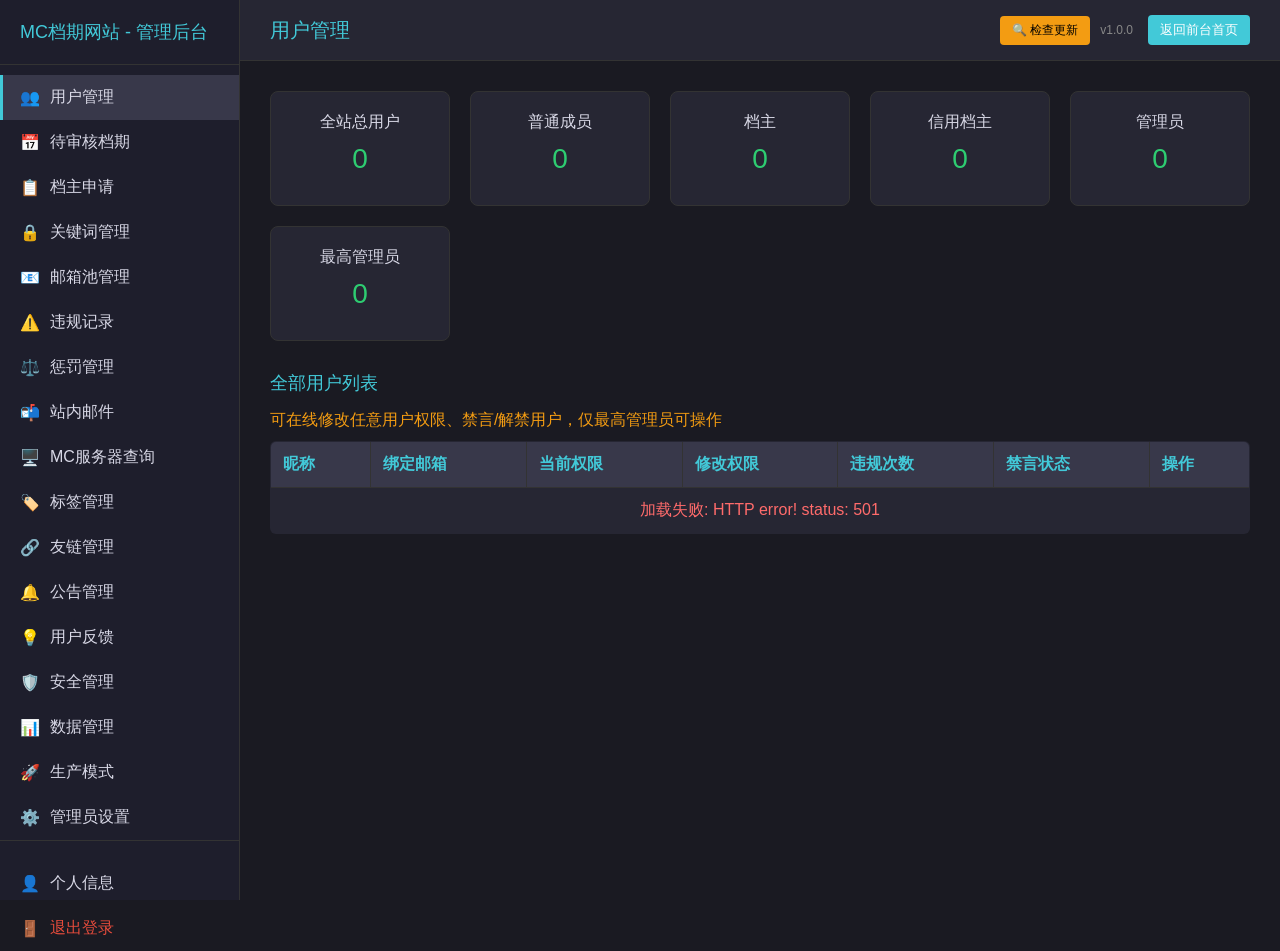
==== commit afee9d22: "feat: 优化管理后台显示，删除腾讯云审核，更新README联系方式" ====
--- a/templates/admin.html
+++ b/templates/admin.html
@@ -198,6 +198,10 @@
         
         <div class="nav-item" data-section="friendLinks" onclick="showSection('friendLinks')">
             <span class="nav-icon">🔗</span> 友链管理
+        </div>
+        
+        <div class="nav-item" data-section="announcements" onclick="showSection('announcements')">
+            <span class="nav-icon">🔔</span> 公告管理
         </div>
         
         <div class="nav-item" data-section="feedback" onclick="showSection('feedback')">
@@ -606,11 +610,11 @@
                     <label>网站标题：</label>
                     <input type="text" id="siteTitleInput" placeholder="请输入网站标题">
                     
-                    <label>网站公告：</label>
-                    <input type="text" id="siteAnnouncementInput" placeholder="请输入网站公告">
-                    
                     <label>页脚信息：</label>
                     <input type="text" id="footerTextInput" placeholder="请输入页脚信息">
+                    
+                    <label>网站运行起始时间：</label>
+                    <input type="datetime-local" id="siteStartTimeInput" placeholder="请选择网站运行起始时间">
                     
                     <div class="config-btns">
                         <button onclick="saveSiteConfig()">保存设置</button>
@@ -818,6 +822,32 @@
                 </table>
             </div>
             
+            <!-- 公告管理 -->
+            <div class="section" id="section-announcements">
+                <div class="list-title">公告管理</div>
+                <p class="tip">管理网站公告，支持发布、编辑、删除公告，设置优先级和类型</p>
+                
+                <div class="keyword-controls">
+                    <button class="keyword-add" onclick="openAnnouncementModal()">+ 发布公告</button>
+                </div>
+                <table>
+                    <thead>
+                        <tr>
+                            <th>ID</th>
+                            <th>标题</th>
+                            <th>类型</th>
+                            <th>优先级</th>
+                            <th>状态</th>
+                            <th>创建时间</th>
+                            <th>操作</th>
+                        </tr>
+                    </thead>
+                    <tbody id="announcementsTableBody">
+                        <tr><td colspan="7" style="text-align:center">加载中...</td></tr>
+                    </tbody>
+                </table>
+            </div>
+            
             <!-- 安全管理 -->
             <div class="section" id="section-security">
                 <!-- 操作日志 -->
@@ -982,6 +1012,44 @@
             <div class="modal-btns">
                 <button class="modal-btn-cancel" onclick="closeFriendLinkModal()">取消</button>
                 <button class="modal-btn-ok" onclick="confirmSaveFriendLink()">保存</button>
+            </div>
+        </div>
+    </div>
+    
+    <!-- 公告编辑模态框 -->
+    <div class="modal" id="announcementModal">
+        <div class="modal-content" style="max-width:600px;">
+            <button class="modal-close-btn" onclick="closeAnnouncementModal()">&times;</button>
+            <div class="modal-title" id="announcementModalTitle">发布公告</div>
+            <div style="display: flex; flex-direction: column; gap:12px;">
+                <input type="hidden" id="announcementId">
+                <input type="text" class="modal-input" id="announcementTitle" placeholder="公告标题">
+                <textarea class="modal-input" id="announcementContent" placeholder="公告内容（支持Markdown格式）" rows="8"></textarea>
+                <input type="url" class="modal-input" id="announcementImageUrl" placeholder="封面图片URL（可选）">
+                <div style="background:#2a2a2a;border-radius:6px;padding:10px;color:#888;font-size:12px;">
+                    <div style="margin-bottom:6px;">💡 Markdown格式提示：</div>
+                    <div style="line-height:1.6;">
+                        • **粗体** → <b>粗体</b><br>
+                        • *斜体* → <i>斜体</i><br>
+                        • # 标题 → 大标题<br>
+                        • - 列表项 → 列表<br>
+                        • [链接](url) → 超链接<br>
+                        • ![图片](url) → 内嵌图片
+                    </div>
+                </div>
+                <select class="modal-input" id="announcementType">
+                    <option value="notice">通知</option>
+                    <option value="important">重要公告</option>
+                    <option value="activity">活动公告</option>
+                </select>
+                <input type="number" class="modal-input" id="announcementPriority" placeholder="优先级（数字越大越靠前）" value="0">
+                <label style="color:#888;font-size:12px;">
+                    <input type="checkbox" id="announcementEnabled" checked> 启用该公告
+                </label>
+            </div>
+            <div class="modal-btns">
+                <button class="modal-btn-cancel" onclick="closeAnnouncementModal()">取消</button>
+                <button class="modal-btn-ok" onclick="confirmSaveAnnouncement()">保存</button>
             </div>
         </div>
     </div>
@@ -1210,7 +1278,8 @@
             // 确保POST请求有请求体
             if (options.method && options.method.toUpperCase() === 'POST') {
                 options.headers = options.headers || {};
-                if (!options.headers['Content-Type']) {
+                // 如果 body 是 FormData，不要设置 Content-Type（浏览器会自动设置 multipart/form-data）
+                if (!(options.body instanceof FormData) && !options.headers['Content-Type']) {
                     options.headers['Content-Type'] = 'application/json';
                 }
                 if (!options.body) {
@@ -1237,6 +1306,7 @@
             'mcserver': 'MC服务器查询',
             'tags': '标签管理',
             'friendLinks': '友链管理',
+            'announcements': '公告管理',
             'feedback': '用户反馈',
             'security': '安全管理',
             'data': '数据管理',
@@ -1648,14 +1718,18 @@
         }
         
         async function doUpdate(){
-            if(!confirm("确定要执行更新吗？更新过程中网站可能暂时不可用，更新完成后需要重启服务器。")){
+            if(!confirm("确定要执行更新吗？\n\n更新流程：\n1. 先尝试 git pull\n2. 如果失败，自动下载 ZIP 包\n3. 如果都失败，需要手动上传\n\n更新完成后需要重启服务器。")){
                 return;
             }
             
             const btn = document.getElementById("modalUpdateBtn");
             const originalText = btn.innerText;
-            btn.innerText = "⏳ 更新中...";
+            btn.innerText = "⏳ 更新中（尝试git）...";
             btn.disabled = true;
+            
+            const resultDiv = document.getElementById("modalUpdateResult");
+            resultDiv.innerText = "正在尝试 git pull 更新...";
+            resultDiv.style.color = "#42C9D8";
             
             try{
                 const selectedSource = document.querySelector('input[name="updateSource"]:checked');
@@ -1671,11 +1745,18 @@
                 });
                 const data = await res.json();
                 
-                const resultDiv = document.getElementById("modalUpdateResult");
-                
                 if(data.ok === 1){
-                    resultDiv.innerText = data.msg;
+                    // 显示更新方式
+                    const methodNames = {
+                        'git': 'Git拉取',
+                        'zip_download': 'ZIP自动下载',
+                        'zip_upload': 'ZIP手动上传'
+                    };
+                    const methodName = methodNames[data.update_method] || data.update_method || '未知';
+                    
+                    resultDiv.innerHTML = `✅ ${data.msg}<br><small style="color:#888">更新方式: ${methodName} | 更新源: ${data.used_source || '自动'} | 文件数: ${data.updated_files || 0}</small>`;
                     resultDiv.style.color = "#2ECC71";
+                    
                     document.getElementById("versionInfo").innerText = `v${data.new_version}`;
                     document.getElementById("updateBadge").style.display = "none";
                     
@@ -1688,13 +1769,28 @@
                     const li = document.createElement("li");
                     li.style.color = "#2ECC71";
                     li.style.fontSize = "12px";
-                    li.innerText = "✓ 更新成功！请重启服务器以应用更改。";
+                    li.innerText = `✓ 更新成功！方式: ${methodName}，请重启服务器。`;
                     logList.appendChild(li);
                     
                     btn.style.display = "none";
                 } else {
-                    resultDiv.innerText = data.msg || "更新失败";
+                    // 显示失败信息，提示手动上传
+                    resultDiv.innerHTML = `❌ ${data.msg}`;
                     resultDiv.style.color = "#E74C3C";
+                    
+                    // 如果需要手动上传，显示提示
+                    if(data.need_manual_upload){
+                        const uploadHint = document.createElement("div");
+                        uploadHint.style.marginTop = "10px";
+                        uploadHint.style.padding = "10px";
+                        uploadHint.style.background = "#2a2a4a";
+                        uploadHint.style.borderRadius = "4px";
+                        uploadHint.style.borderLeft = "3px solid #F39C12";
+                        uploadHint.innerHTML = `<strong style="color:#F39C12">💡 建议：</strong><br>
+                            <small style="color:#ccc">1. 配置代理: HTTP_PROXY=http://127.0.0.1:7890</small><br>
+                            <small style="color:#ccc">2. 使用下方"📦 上传更新包"功能手动更新</small>`;
+                        resultDiv.appendChild(uploadHint);
+                    }
                 }
             } catch(e){
                 console.error("更新失败:", e);
@@ -1885,6 +1981,10 @@
             if(sectionId === 'feedback'){
                 loadFeedbackList();
             }
+            // 切换到公告页面时加载公告列表
+            if(sectionId === 'announcements'){
+                loadAnnouncements();
+            }
             // 切换到设置页面时加载维护模式状态
             if(sectionId === 'settings'){
                 loadMaintenanceMode();
@@ -2552,8 +2652,9 @@
                 const data = await res.json();
                 if(data.ok === 1 && data.configs){
                     document.getElementById("siteTitleInput").value = data.configs["site_title"] || "";
-                    document.getElementById("siteAnnouncementInput").value = data.configs["site_announcement"] || "";
                     document.getElementById("footerTextInput").value = data.configs["footer_text"] || "";
+                    const startTime = data.configs["site_start_time"] || "";
+                    document.getElementById("siteStartTimeInput").value = startTime ? startTime.replace(" ", "T") : "";
                     
                     // 加载注册人数统计开关状态
                     const showUserCount = data.configs["show_user_count"] === "1";
@@ -2582,8 +2683,8 @@
         
         async function saveSiteConfig(){
             const siteTitle = document.getElementById("siteTitleInput").value.trim();
-            const siteAnnouncement = document.getElementById("siteAnnouncementInput").value.trim();
             const footerText = document.getElementById("footerTextInput").value.trim();
+            const siteStartTime = document.getElementById("siteStartTimeInput").value.trim();
             
             if(!siteTitle){
                 document.getElementById("siteConfigResult").style.color = "#ff6b6b";
@@ -2599,19 +2700,22 @@
                     body:JSON.stringify({key: "site_title", value: siteTitle})
                 });
                 
-                // 保存公告
-                await fetch("/admin/set_system_config",{
-                    method:"POST",
-                    headers:{"Content-Type":"application/json"},
-                    body:JSON.stringify({key: "site_announcement", value: siteAnnouncement})
-                });
-                
                 // 保存页脚
                 await fetch("/admin/set_system_config",{
                     method:"POST",
                     headers:{"Content-Type":"application/json"},
                     body:JSON.stringify({key: "footer_text", value: footerText})
                 });
+                
+                // 保存网站起始时间
+                if(siteStartTime){
+                    const formattedTime = siteStartTime.replace("T", " ");
+                    await fetch("/admin/set_system_config",{
+                        method:"POST",
+                        headers:{"Content-Type":"application/json"},
+                        body:JSON.stringify({key: "site_start_time", value: formattedTime})
+                    });
+                }
                 
                 document.getElementById("siteConfigResult").style.color = "#2ECC71";
                 document.getElementById("siteConfigResult").textContent = "保存成功！前台将实时更新显示";
@@ -3911,6 +4015,132 @@
                 if (data.ok === 1) {
                     alert(data.msg);
                     loadFriendLinks();
+                } else {
+                    alert(data.msg);
+                }
+            } catch(e) {
+                alert("操作失败：" + e.message);
+            }
+        }
+        
+        // ==================== 公告管理相关函数 ====================
+        
+        async function loadAnnouncements() {
+            try {
+                const res = await fetch("/api/admin/announcements");
+                const data = await res.json();
+                
+                if (data.ok === 1) {
+                    const tbody = document.getElementById("announcementsTableBody");
+                    tbody.innerHTML = data.announcements.map(item => `
+                        <tr>
+                            <td>${item.id}</td>
+                            <td>${escapeHtml(item.title)}</td>
+                            <td>${item.type === 'important' ? '<span style="color:#e74c3c">重要公告</span>' : item.type === 'activity' ? '<span style="color:#9b59b6">活动公告</span>' : '通知'}</td>
+                            <td>${item.priority}</td>
+                            <td>${item.enabled === 1 ? '<span style="color:#2ECC71">启用</span>' : '<span style="color:#e74c3c">禁用</span>'}</td>
+                            <td>${item.created_at}</td>
+                            <td>
+                                <button onclick="editAnnouncement(${item.id})" style="background:#3498db;color:#fff;border:none;padding:4px 10px;border-radius:4px;font-size:12px;cursor:pointer;">编辑</button>
+                                <button onclick="deleteAnnouncement(${item.id})" style="background:#e74c3c;color:#fff;border:none;padding:4px 10px;border-radius:4px;font-size:12px;cursor:pointer;margin-left:5px;">删除</button>
+                            </td>
+                        </tr>
+                    `).join('');
+                } else {
+                    document.getElementById("announcementsTableBody").innerHTML = '<tr><td colspan="7" style="text-align:center">加载失败</td></tr>';
+                }
+            } catch(e) {
+                console.error("加载公告失败:", e);
+                document.getElementById("announcementsTableBody").innerHTML = '<tr><td colspan="7" style="text-align:center">加载失败</td></tr>';
+            }
+        }
+        
+        function openAnnouncementModal() {
+            document.getElementById("announcementModalTitle").innerText = "发布公告";
+            document.getElementById("announcementId").value = "";
+            document.getElementById("announcementTitle").value = "";
+            document.getElementById("announcementContent").value = "";
+            document.getElementById("announcementImageUrl").value = "";
+            document.getElementById("announcementType").value = "notice";
+            document.getElementById("announcementPriority").value = "0";
+            document.getElementById("announcementEnabled").checked = true;
+            document.getElementById("announcementModal").style.display = "flex";
+        }
+        
+        async function editAnnouncement(id) {
+            try {
+                const res = await fetch("/api/admin/announcements");
+                const data = await res.json();
+                
+                if (data.ok === 1) {
+                    const item = data.announcements.find(a => a.id === id);
+                    if (item) {
+                        document.getElementById("announcementModalTitle").innerText = "编辑公告";
+                        document.getElementById("announcementId").value = item.id;
+                        document.getElementById("announcementTitle").value = item.title;
+                        document.getElementById("announcementContent").value = item.content;
+                        document.getElementById("announcementImageUrl").value = item.image_url || "";
+                        document.getElementById("announcementType").value = item.type;
+                        document.getElementById("announcementPriority").value = item.priority;
+                        document.getElementById("announcementEnabled").checked = item.enabled === 1;
+                        document.getElementById("announcementModal").style.display = "flex";
+                    }
+                }
+            } catch(e) {
+                console.error("获取公告失败:", e);
+            }
+        }
+        
+        function closeAnnouncementModal() {
+            document.getElementById("announcementModal").style.display = "none";
+        }
+        
+        async function confirmSaveAnnouncement() {
+            const id = document.getElementById("announcementId").value;
+            const title = document.getElementById("announcementTitle").value.trim();
+            const content = document.getElementById("announcementContent").value.trim();
+            const image_url = document.getElementById("announcementImageUrl").value.trim();
+            const type = document.getElementById("announcementType").value;
+            const priority = parseInt(document.getElementById("announcementPriority").value) || 0;
+            const enabled = document.getElementById("announcementEnabled").checked ? 1 : 0;
+            
+            if (!title || !content) {
+                alert("标题和内容不能为空！");
+                return;
+            }
+            
+            try {
+                const res = await fetch(id ? `/api/admin/announcements/${id}` : "/api/admin/announcements", {
+                    method: id ? "PUT" : "POST",
+                    headers: {"Content-Type": "application/json"},
+                    body: JSON.stringify({title, content, image_url, type, priority, enabled})
+                });
+                const data = await res.json();
+                
+                if (data.ok === 1) {
+                    alert(data.msg);
+                    closeAnnouncementModal();
+                    loadAnnouncements();
+                } else {
+                    alert(data.msg);
+                }
+            } catch(e) {
+                alert("操作失败：" + e.message);
+            }
+        }
+        
+        async function deleteAnnouncement(id) {
+            if (!confirm("确定删除该公告吗？")) return;
+            
+            try {
+                const res = await fetch(`/api/admin/announcements/${id}`, {
+                    method: "DELETE"
+                });
+                const data = await res.json();
+                
+                if (data.ok === 1) {
+                    alert(data.msg);
+                    loadAnnouncements();
                 } else {
                     alert(data.msg);
                 }
